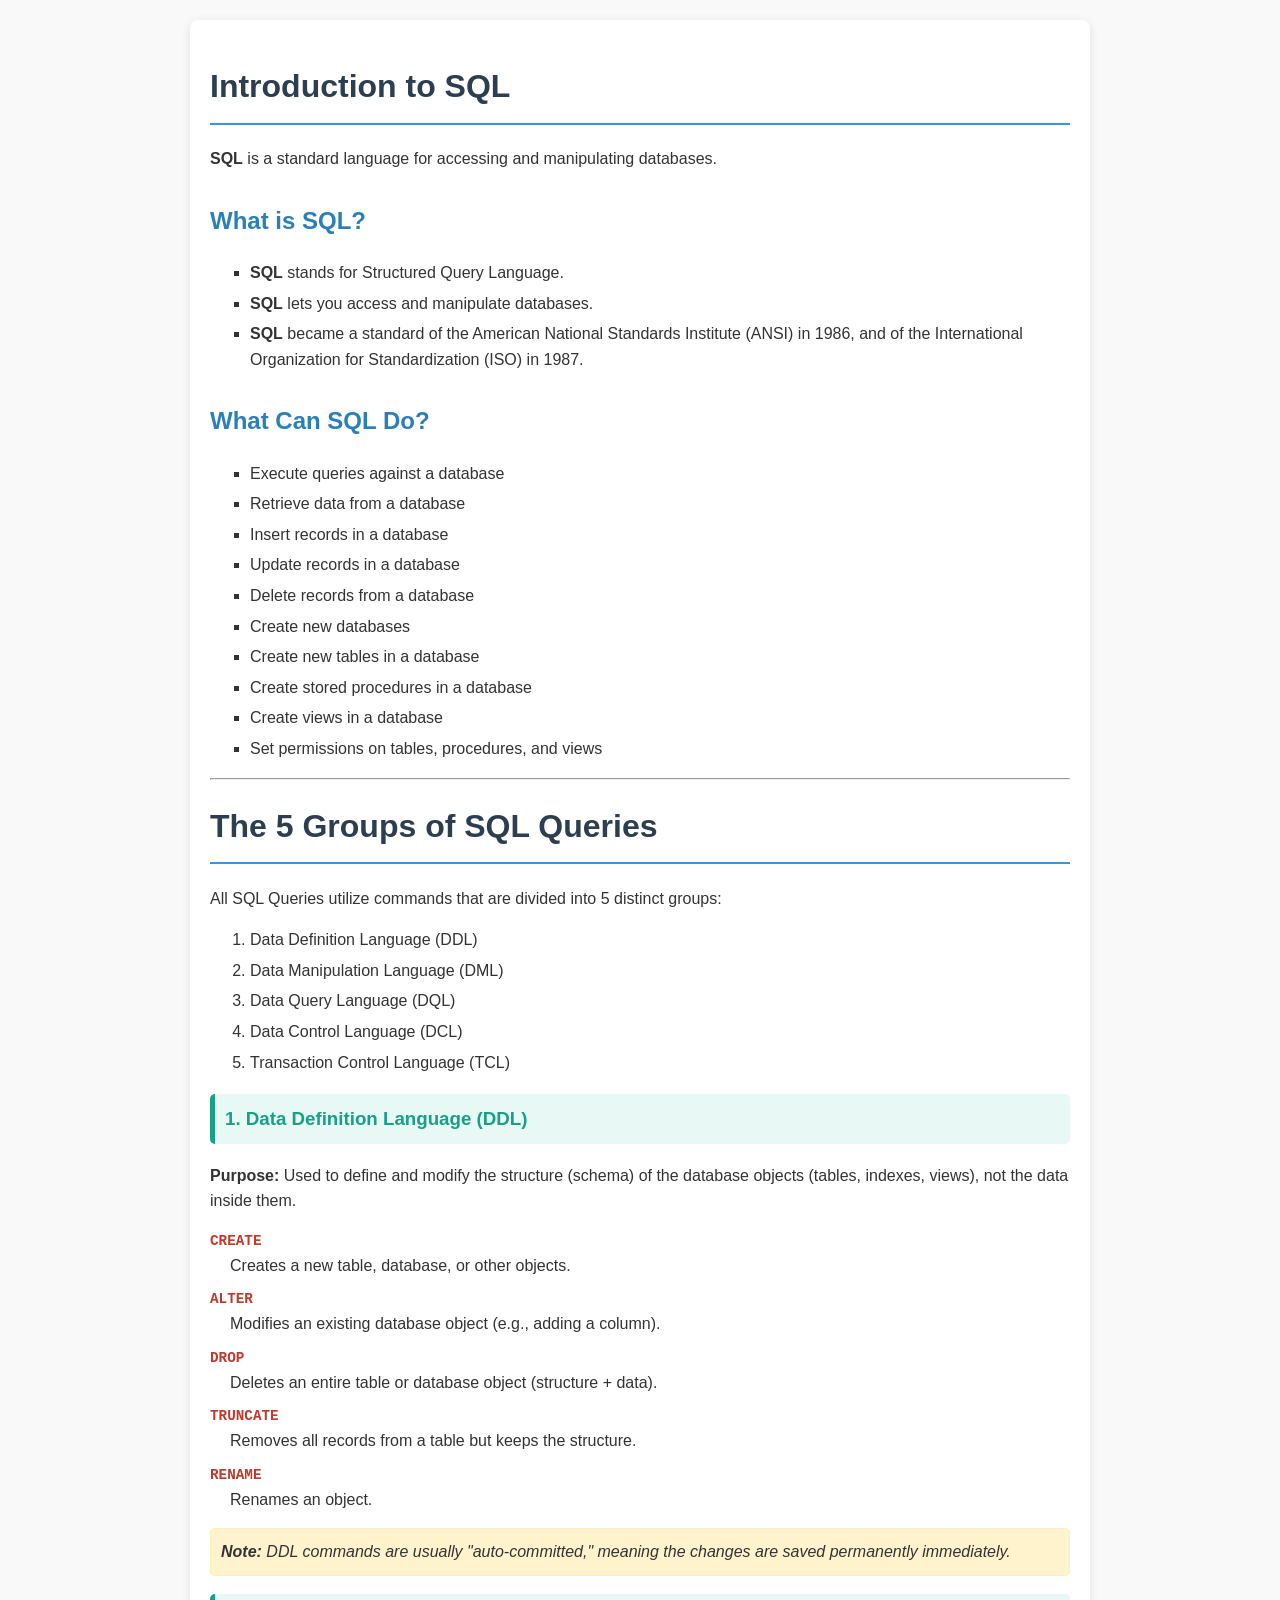
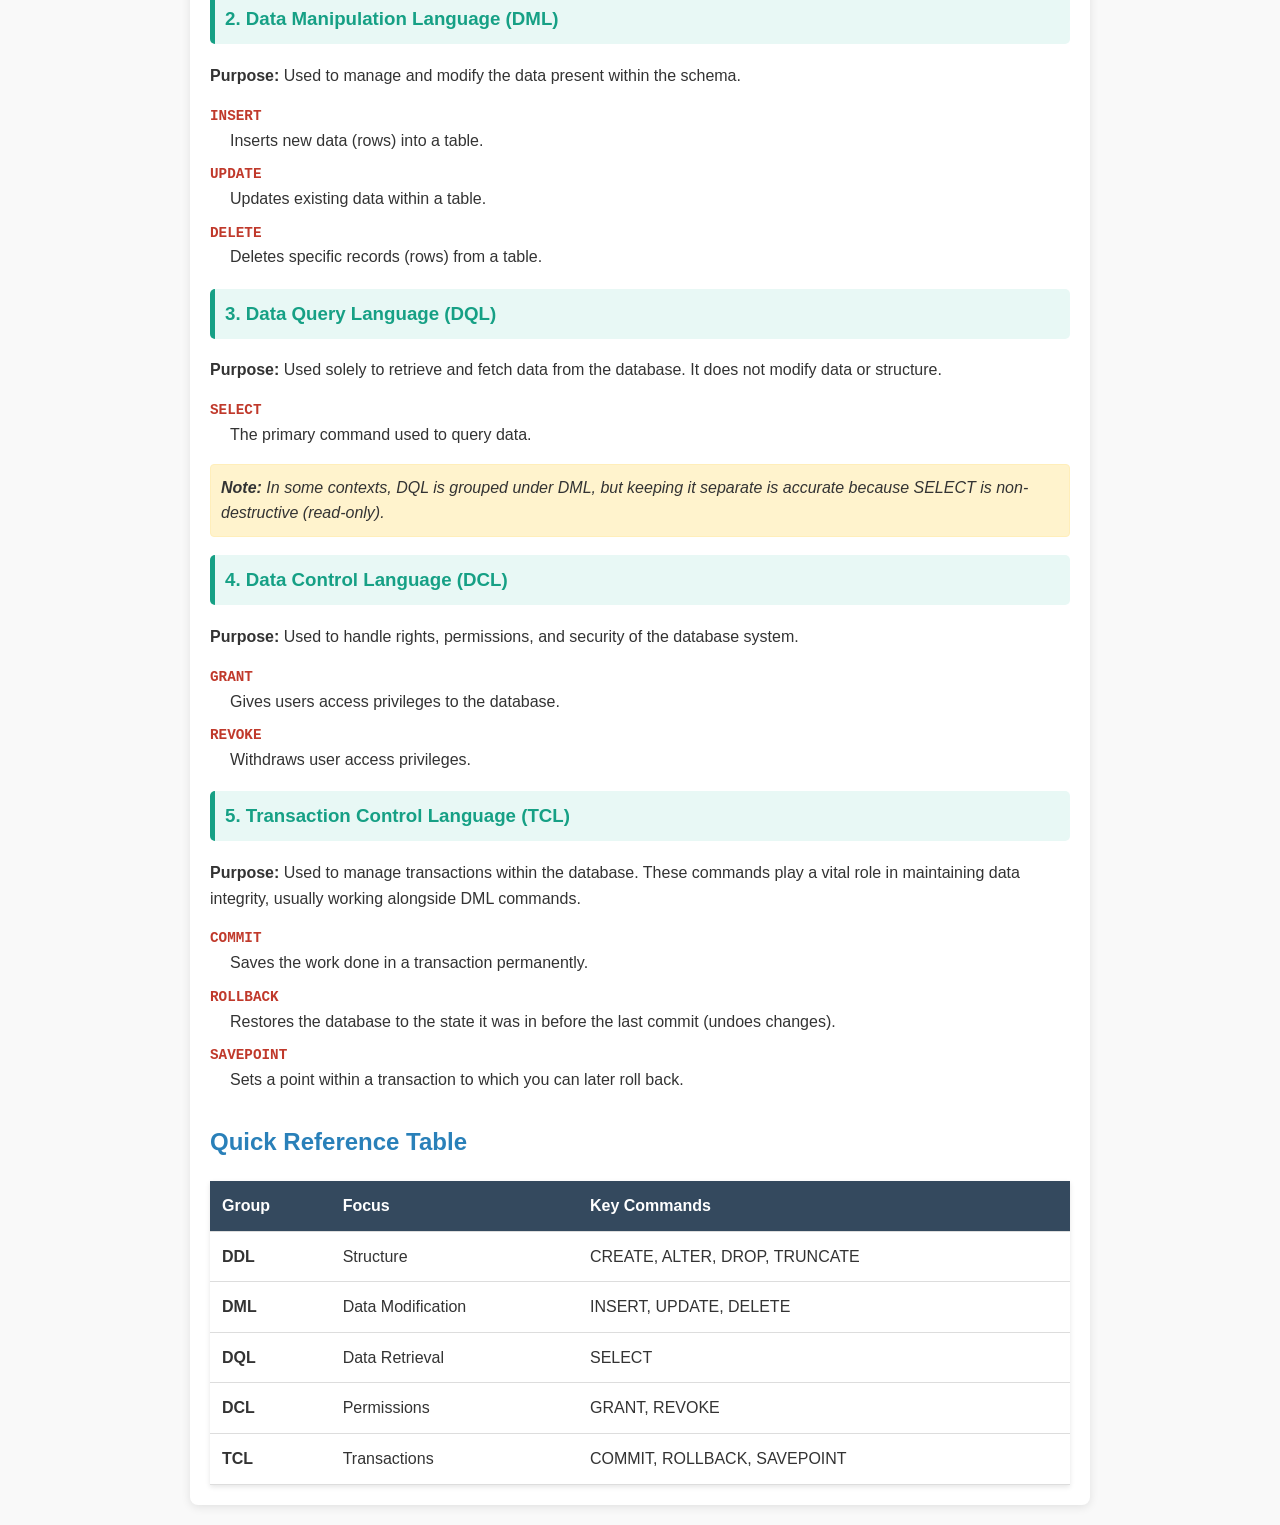
==== sql.html @ fb9410d3 "new sql" ====
<!DOCTYPE html>
<html lang="en">
<head>
    <meta charset="UTF-8">
    <meta name="viewport" content="width=device-width, initial-scale=1.0">
    <title>SQL Overview & Sub-Languages</title>
    <style>
        body {
            font-family: 'Segoe UI', Tahoma, Geneva, Verdana, sans-serif;
            line-height: 1.6;
            color: #333;
            max-width: 900px;
            margin: 0 auto;
            padding: 20px;
            background-color: #f9f9f9;
        }
        h1 {
            color: #2c3e50;
            border-bottom: 2px solid #3498db;
            padding-bottom: 10px;
        }
        h2 {
            color: #2980b9;
            margin-top: 30px;
        }
        h3 {
            color: #16a085;
            background-color: #e8f8f5;
            padding: 10px;
            border-radius: 5px;
            border-left: 5px solid #16a085;
        }
        ul {
            list-style-type: square;
        }
        li {
            margin-bottom: 5px;
        }
        .command-list dt {
            font-weight: bold;
            color: #c0392b;
            margin-top: 10px;
            font-family: monospace;
            font-size: 1.1em;
        }
        .command-list dd {
            margin-left: 20px;
            margin-bottom: 5px;
        }
        .note {
            background-color: #fff3cd;
            border: 1px solid #ffeeba;
            padding: 10px;
            border-radius: 4px;
            font-style: italic;
            margin-top: 10px;
        }
        /* Table Styling */
        table {
            width: 100%;
            border-collapse: collapse;
            margin-top: 20px;
            background-color: #fff;
            box-shadow: 0 2px 5px rgba(0,0,0,0.1);
        }
        th, td {
            padding: 12px;
            text-align: left;
            border-bottom: 1px solid #ddd;
        }
        th {
            background-color: #34495e;
            color: white;
        }
        tr:hover {
            background-color: #f1f1f1;
        }
        .container {
            background-color: #fff;
            padding: 20px;
            border-radius: 8px;
            box-shadow: 0 2px 10px rgba(0,0,0,0.1);
        }
    </style>
</head>
<body>

    <div class="container">
        <h1>Introduction to SQL</h1>
        
        <p><strong>SQL</strong> is a standard language for accessing and manipulating databases.</p>

        <h2>What is SQL?</h2>
        <ul>
            <li><strong>SQL</strong> stands for Structured Query Language.</li>
            <li><strong>SQL</strong> lets you access and manipulate databases.</li>
            <li><strong>SQL</strong> became a standard of the American National Standards Institute (ANSI) in 1986, and of the International Organization for Standardization (ISO) in 1987.</li>
        </ul>

        <h2>What Can SQL Do?</h2>
        <ul>
            <li>Execute queries against a database</li>
            <li>Retrieve data from a database</li>
            <li>Insert records in a database</li>
            <li>Update records in a database</li>
            <li>Delete records from a database</li>
            <li>Create new databases</li>
            <li>Create new tables in a database</li>
            <li>Create stored procedures in a database</li>
            <li>Create views in a database</li>
            <li>Set permissions on tables, procedures, and views</li>
        </ul>

        <hr>

        <h1>The 5 Groups of SQL Queries</h1>
        <p>All SQL Queries utilize commands that are divided into 5 distinct groups:</p>
        <ol>
            <li>Data Definition Language (DDL)</li>
            <li>Data Manipulation Language (DML)</li>
            <li>Data Query Language (DQL)</li>
            <li>Data Control Language (DCL)</li>
            <li>Transaction Control Language (TCL)</li>
        </ol>

        <h3>1. Data Definition Language (DDL)</h3>
        <p><strong>Purpose:</strong> Used to define and modify the structure (schema) of the database objects (tables, indexes, views), not the data inside them.</p>
        <dl class="command-list">
            <dt>CREATE</dt>
            <dd>Creates a new table, database, or other objects.</dd>
            <dt>ALTER</dt>
            <dd>Modifies an existing database object (e.g., adding a column).</dd>
            <dt>DROP</dt>
            <dd>Deletes an entire table or database object (structure + data).</dd>
            <dt>TRUNCATE</dt>
            <dd>Removes all records from a table but keeps the structure.</dd>
            <dt>RENAME</dt>
            <dd>Renames an object.</dd>
        </dl>
        <div class="note"><strong>Note:</strong> DDL commands are usually "auto-committed," meaning the changes are saved permanently immediately.</div>

        <h3>2. Data Manipulation Language (DML)</h3>
        <p><strong>Purpose:</strong> Used to manage and modify the data present within the schema.</p>
        <dl class="command-list">
            <dt>INSERT</dt>
            <dd>Inserts new data (rows) into a table.</dd>
            <dt>UPDATE</dt>
            <dd>Updates existing data within a table.</dd>
            <dt>DELETE</dt>
            <dd>Deletes specific records (rows) from a table.</dd>
        </dl>

        <h3>3. Data Query Language (DQL)</h3>
        <p><strong>Purpose:</strong> Used solely to retrieve and fetch data from the database. It does not modify data or structure.</p>
        <dl class="command-list">
            <dt>SELECT</dt>
            <dd>The primary command used to query data.</dd>
        </dl>
        <div class="note"><strong>Note:</strong> In some contexts, DQL is grouped under DML, but keeping it separate is accurate because SELECT is non-destructive (read-only).</div>

        <h3>4. Data Control Language (DCL)</h3>
        <p><strong>Purpose:</strong> Used to handle rights, permissions, and security of the database system.</p>
        <dl class="command-list">
            <dt>GRANT</dt>
            <dd>Gives users access privileges to the database.</dd>
            <dt>REVOKE</dt>
            <dd>Withdraws user access privileges.</dd>
        </dl>

        <h3>5. Transaction Control Language (TCL)</h3>
        <p><strong>Purpose:</strong> Used to manage transactions within the database. These commands play a vital role in maintaining data integrity, usually working alongside DML commands.</p>
        <dl class="command-list">
            <dt>COMMIT</dt>
            <dd>Saves the work done in a transaction permanently.</dd>
            <dt>ROLLBACK</dt>
            <dd>Restores the database to the state it was in before the last commit (undoes changes).</dd>
            <dt>SAVEPOINT</dt>
            <dd>Sets a point within a transaction to which you can later roll back.</dd>
        </dl>

        <h2>Quick Reference Table</h2>
        <table>
            <thead>
                <tr>
                    <th>Group</th>
                    <th>Focus</th>
                    <th>Key Commands</th>
                </tr>
            </thead>
            <tbody>
                <tr>
                    <td><strong>DDL</strong></td>
                    <td>Structure</td>
                    <td>CREATE, ALTER, DROP, TRUNCATE</td>
                </tr>
                <tr>
                    <td><strong>DML</strong></td>
                    <td>Data Modification</td>
                    <td>INSERT, UPDATE, DELETE</td>
                </tr>
                <tr>
                    <td><strong>DQL</strong></td>
                    <td>Data Retrieval</td>
                    <td>SELECT</td>
                </tr>
                <tr>
                    <td><strong>DCL</strong></td>
                    <td>Permissions</td>
                    <td>GRANT, REVOKE</td>
                </tr>
                <tr>
                    <td><strong>TCL</strong></td>
                    <td>Transactions</td>
                    <td>COMMIT, ROLLBACK, SAVEPOINT</td>
                </tr>
            </tbody>
        </table>
    </div>

</body>
</html>
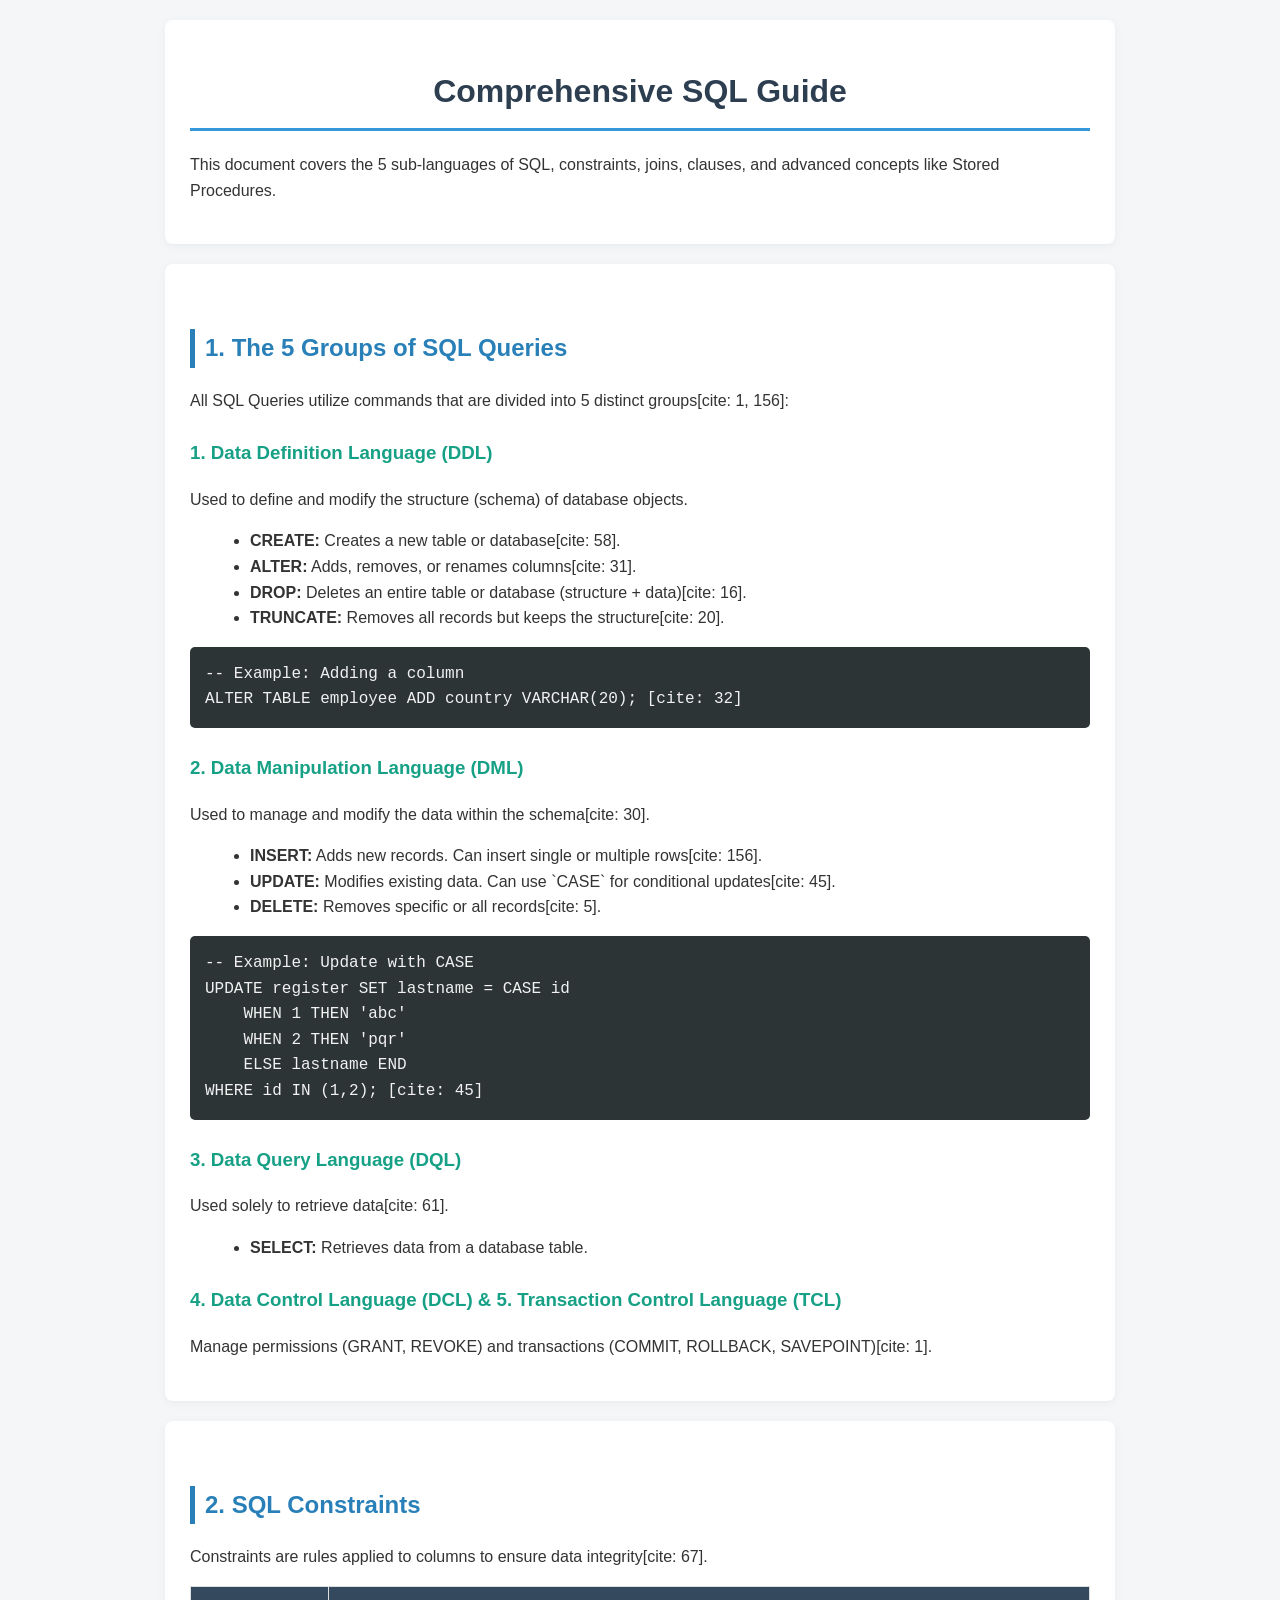
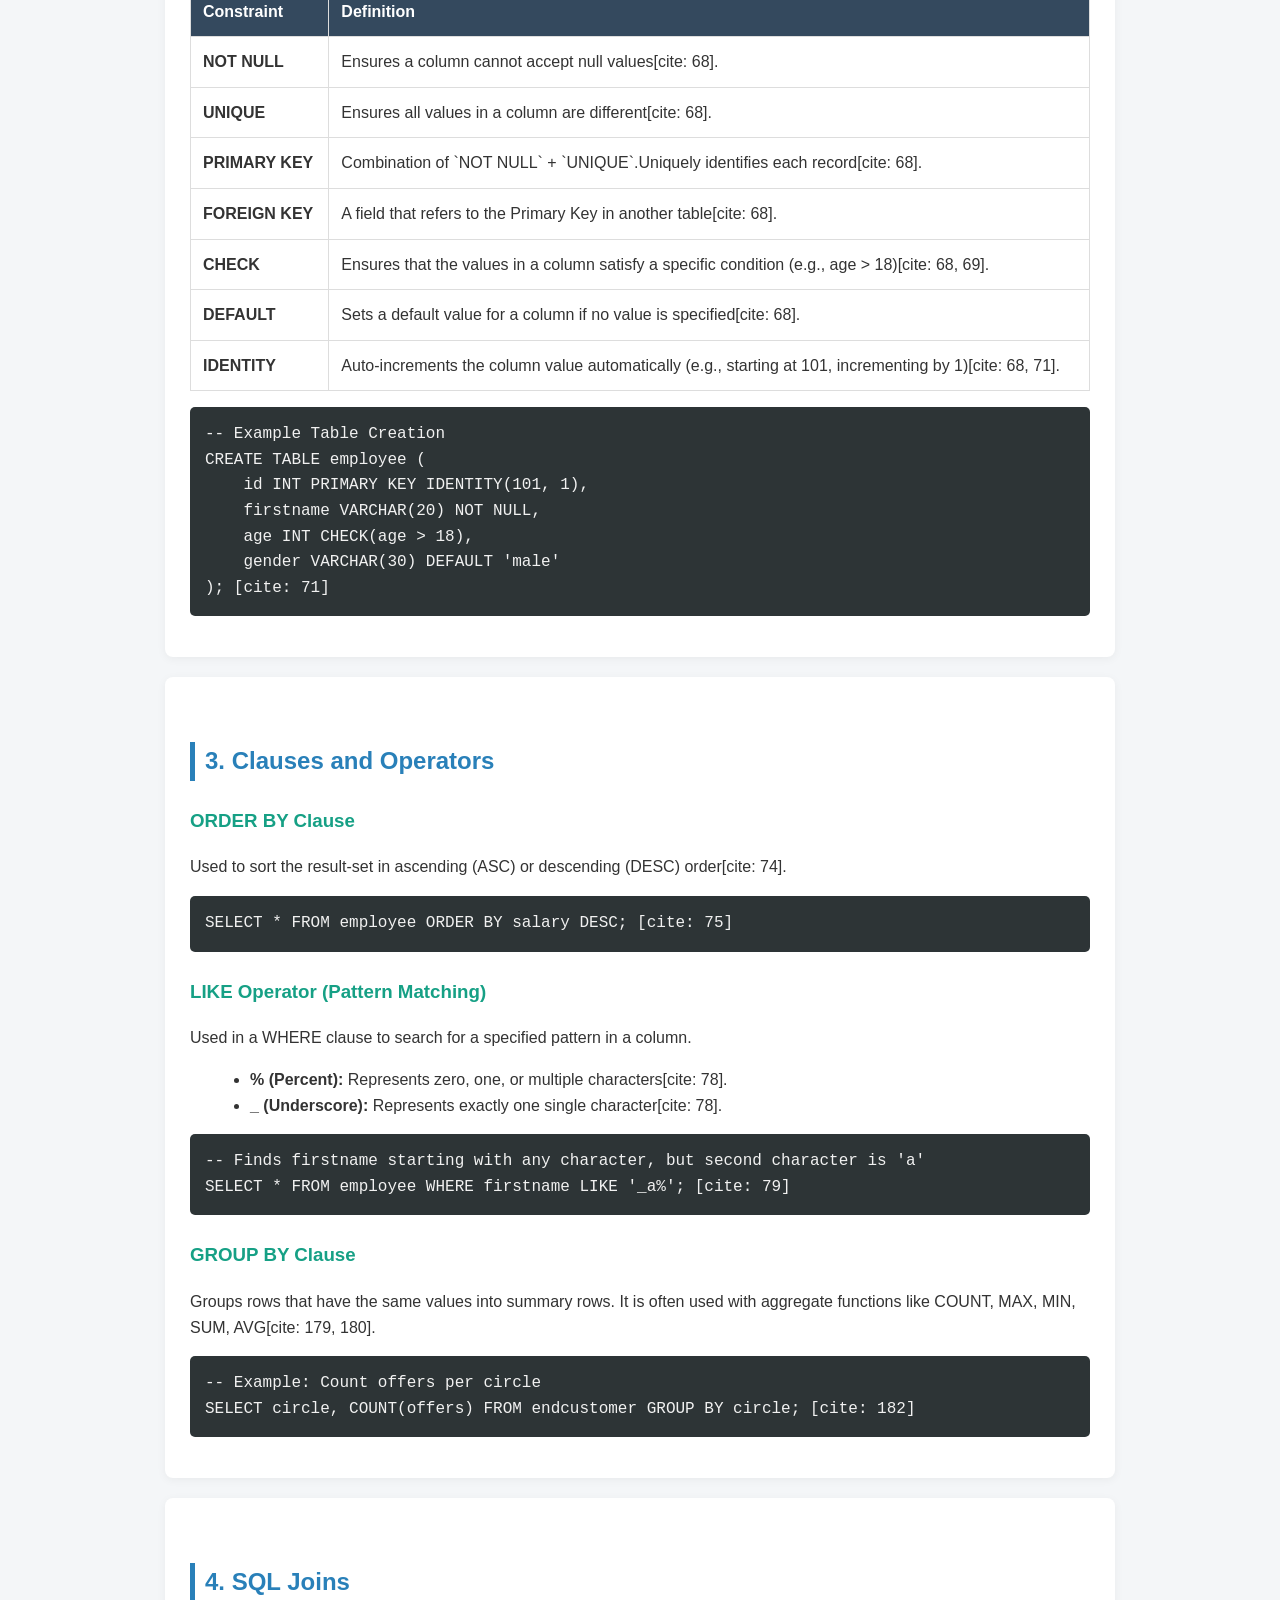
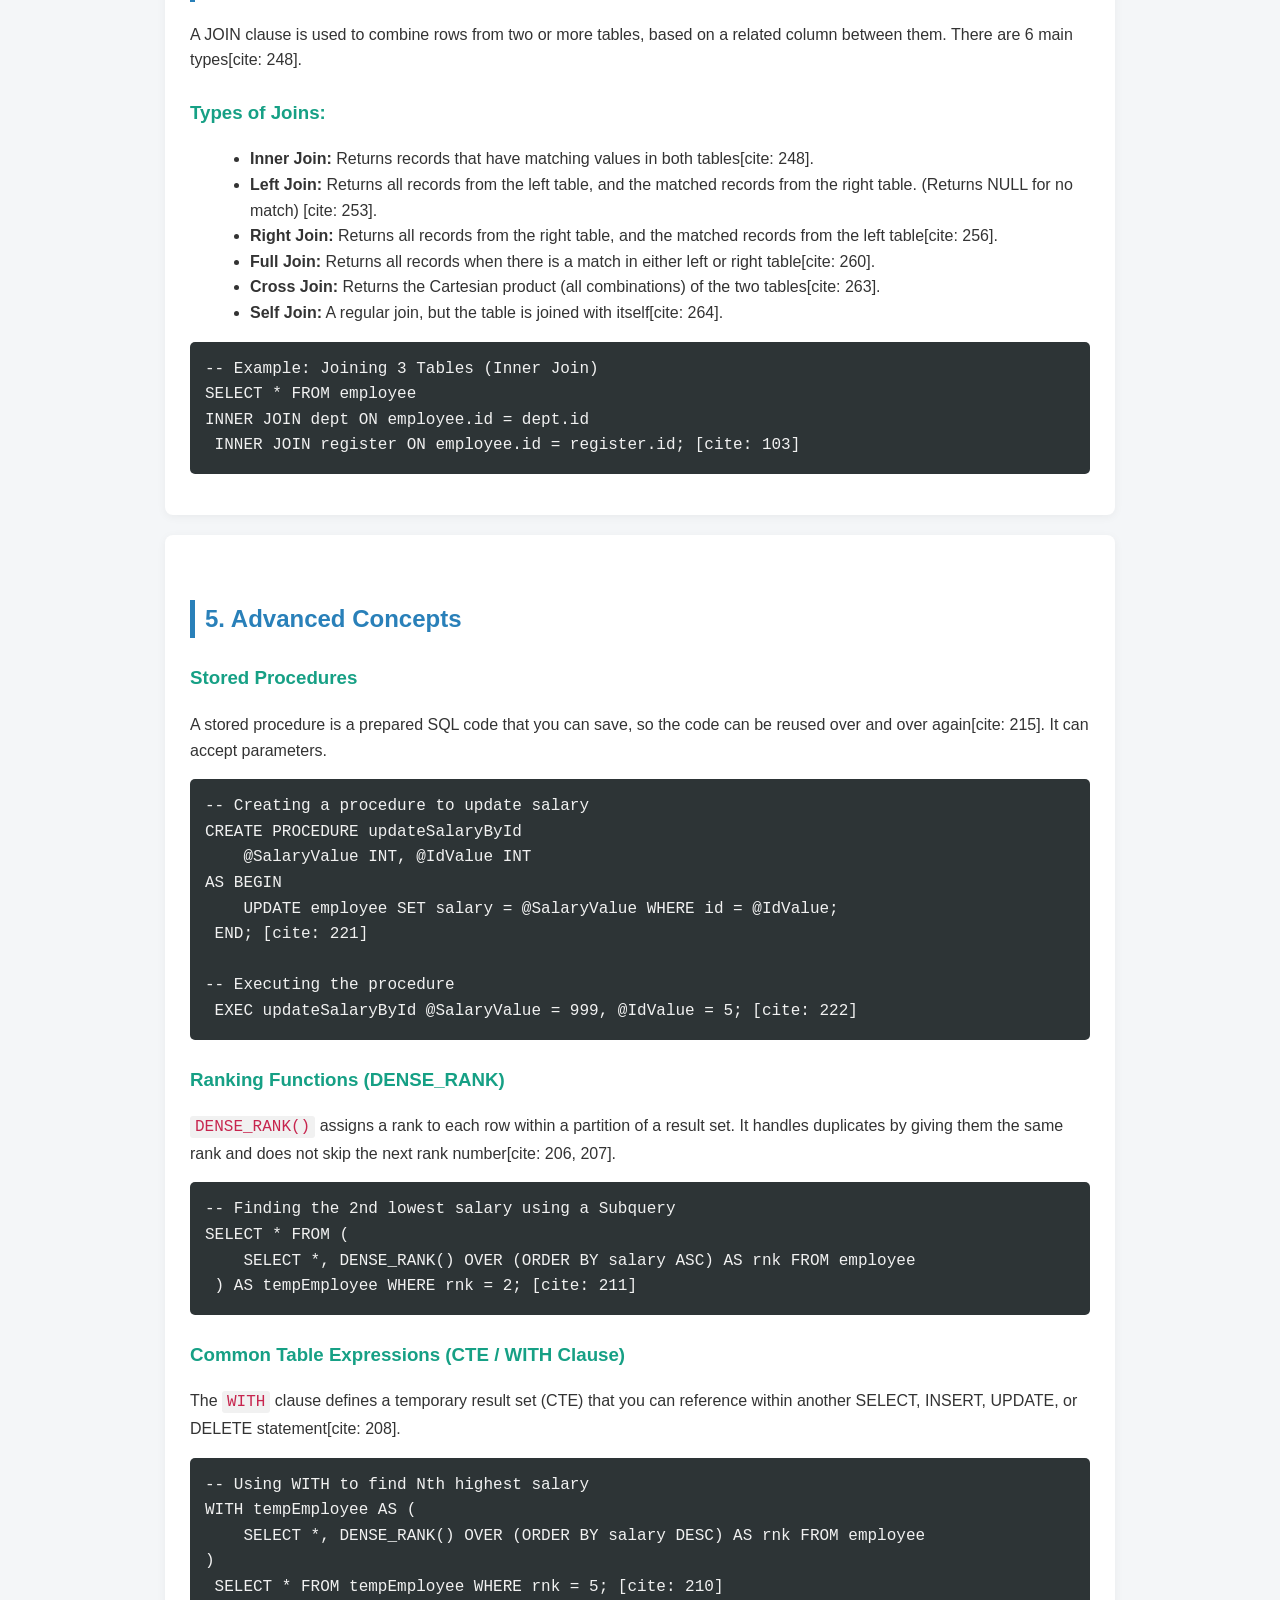
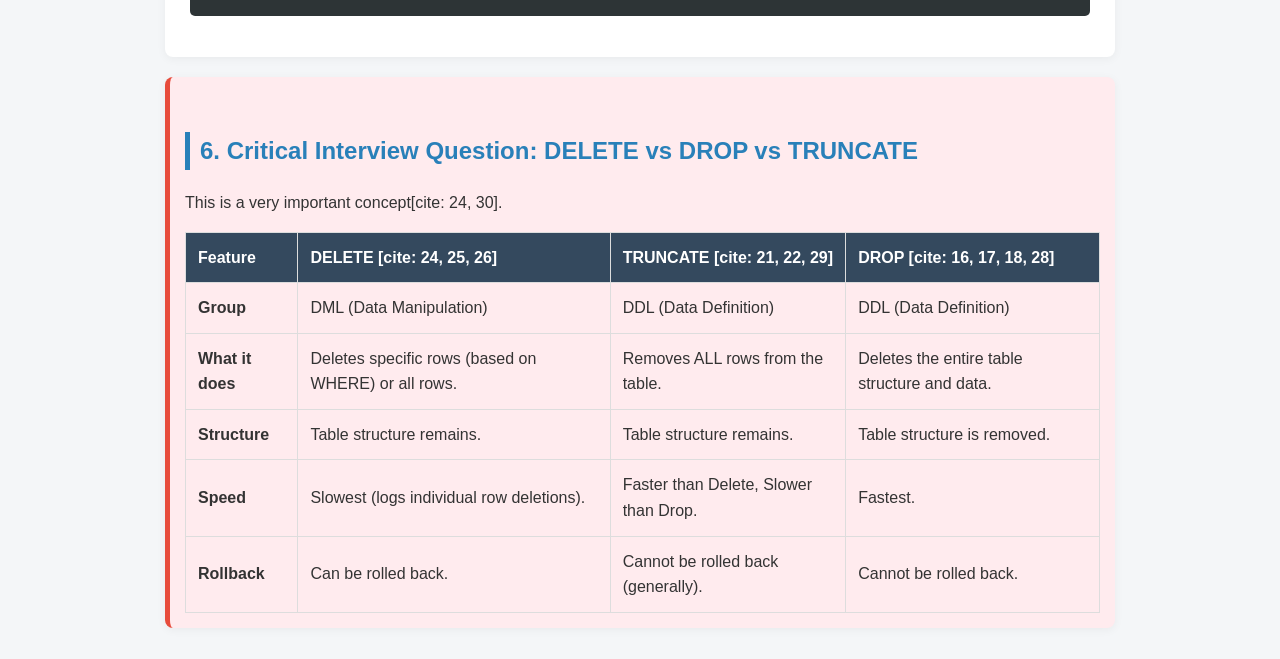
==== commit 8af8f900: "sql update" ====
--- a/sql.html
+++ b/sql.html
@@ -3,219 +3,296 @@
 <head>
     <meta charset="UTF-8">
     <meta name="viewport" content="width=device-width, initial-scale=1.0">
-    <title>SQL Overview & Sub-Languages</title>
+    <title>Comprehensive SQL Guide</title>
     <style>
         body {
             font-family: 'Segoe UI', Tahoma, Geneva, Verdana, sans-serif;
             line-height: 1.6;
             color: #333;
-            max-width: 900px;
+            max-width: 950px;
             margin: 0 auto;
             padding: 20px;
-            background-color: #f9f9f9;
+            background-color: #f4f6f8;
         }
         h1 {
             color: #2c3e50;
-            border-bottom: 2px solid #3498db;
+            border-bottom: 3px solid #3498db;
             padding-bottom: 10px;
+            text-align: center;
         }
         h2 {
             color: #2980b9;
-            margin-top: 30px;
+            margin-top: 40px;
+            border-left: 5px solid #2980b9;
+            padding-left: 10px;
         }
         h3 {
             color: #16a085;
-            background-color: #e8f8f5;
-            padding: 10px;
+            margin-top: 25px;
+        }
+        .section-box {
+            background-color: #fff;
+            padding: 25px;
+            border-radius: 8px;
+            box-shadow: 0 2px 10px rgba(0,0,0,0.05);
+            margin-bottom: 20px;
+        }
+        code {
+            background-color: #f1f1f1;
+            padding: 2px 5px;
+            border-radius: 3px;
+            font-family: 'Consolas', monospace;
+            color: #c7254e;
+        }
+        pre {
+            background-color: #2d3436;
+            color: #f1f1f1;
+            padding: 15px;
             border-radius: 5px;
-            border-left: 5px solid #16a085;
-        }
-        ul {
-            list-style-type: square;
-        }
-        li {
-            margin-bottom: 5px;
-        }
-        .command-list dt {
-            font-weight: bold;
-            color: #c0392b;
-            margin-top: 10px;
-            font-family: monospace;
-            font-size: 1.1em;
-        }
-        .command-list dd {
-            margin-left: 20px;
-            margin-bottom: 5px;
+            overflow-x: auto;
+            font-family: 'Consolas', monospace;
         }
         .note {
             background-color: #fff3cd;
-            border: 1px solid #ffeeba;
-            padding: 10px;
-            border-radius: 4px;
-            font-style: italic;
-            margin-top: 10px;
-        }
-        /* Table Styling */
+            border-left: 5px solid #ffc107;
+            padding: 15px;
+            margin: 15px 0;
+        }
+        .important {
+            background-color: #ffebee;
+            border-left: 5px solid #e74c3c;
+            padding: 15px;
+            margin: 15px 0;
+        }
         table {
             width: 100%;
             border-collapse: collapse;
-            margin-top: 20px;
-            background-color: #fff;
-            box-shadow: 0 2px 5px rgba(0,0,0,0.1);
+            margin-top: 15px;
         }
         th, td {
+            border: 1px solid #ddd;
             padding: 12px;
             text-align: left;
-            border-bottom: 1px solid #ddd;
         }
         th {
             background-color: #34495e;
             color: white;
         }
-        tr:hover {
-            background-color: #f1f1f1;
-        }
-        .container {
-            background-color: #fff;
-            padding: 20px;
-            border-radius: 8px;
-            box-shadow: 0 2px 10px rgba(0,0,0,0.1);
+        ul, ol {
+            margin-left: 20px;
         }
     </style>
 </head>
 <body>
 
-    <div class="container">
-        <h1>Introduction to SQL</h1>
-        
-        <p><strong>SQL</strong> is a standard language for accessing and manipulating databases.</p>
-
-        <h2>What is SQL?</h2>
-        <ul>
-            <li><strong>SQL</strong> stands for Structured Query Language.</li>
-            <li><strong>SQL</strong> lets you access and manipulate databases.</li>
-            <li><strong>SQL</strong> became a standard of the American National Standards Institute (ANSI) in 1986, and of the International Organization for Standardization (ISO) in 1987.</li>
-        </ul>
-
-        <h2>What Can SQL Do?</h2>
-        <ul>
-            <li>Execute queries against a database</li>
-            <li>Retrieve data from a database</li>
-            <li>Insert records in a database</li>
-            <li>Update records in a database</li>
-            <li>Delete records from a database</li>
-            <li>Create new databases</li>
-            <li>Create new tables in a database</li>
-            <li>Create stored procedures in a database</li>
-            <li>Create views in a database</li>
-            <li>Set permissions on tables, procedures, and views</li>
-        </ul>
-
-        <hr>
-
-        <h1>The 5 Groups of SQL Queries</h1>
-        <p>All SQL Queries utilize commands that are divided into 5 distinct groups:</p>
-        <ol>
-            <li>Data Definition Language (DDL)</li>
-            <li>Data Manipulation Language (DML)</li>
-            <li>Data Query Language (DQL)</li>
-            <li>Data Control Language (DCL)</li>
-            <li>Transaction Control Language (TCL)</li>
-        </ol>
+    <div class="section-box">
+        <h1>Comprehensive SQL Guide</h1>
+        <p>This document covers the 5 sub-languages of SQL, constraints, joins, clauses, and advanced concepts like Stored Procedures.</p>
+    </div>
+
+    <div class="section-box">
+        <h2>1. The 5 Groups of SQL Queries</h2>
+      <p>All SQL Queries utilize commands that are divided into 5 distinct groups[cite: 1, 156]:</p>
 
         <h3>1. Data Definition Language (DDL)</h3>
-        <p><strong>Purpose:</strong> Used to define and modify the structure (schema) of the database objects (tables, indexes, views), not the data inside them.</p>
-        <dl class="command-list">
-            <dt>CREATE</dt>
-            <dd>Creates a new table, database, or other objects.</dd>
-            <dt>ALTER</dt>
-            <dd>Modifies an existing database object (e.g., adding a column).</dd>
-            <dt>DROP</dt>
-            <dd>Deletes an entire table or database object (structure + data).</dd>
-            <dt>TRUNCATE</dt>
-            <dd>Removes all records from a table but keeps the structure.</dd>
-            <dt>RENAME</dt>
-            <dd>Renames an object.</dd>
-        </dl>
-        <div class="note"><strong>Note:</strong> DDL commands are usually "auto-committed," meaning the changes are saved permanently immediately.</div>
+        <p>Used to define and modify the structure (schema) of database objects.</p>
+        <ul>
+         <li><strong>CREATE:</strong> Creates a new table or database[cite: 58].</li>
+           <li><strong>ALTER:</strong> Adds, removes, or renames columns[cite: 31].</li>
+            <li><strong>DROP:</strong> Deletes an entire table or database (structure + data)[cite: 16].</li>
+            <li><strong>TRUNCATE:</strong> Removes all records but keeps the structure[cite: 20].</li>
+        </ul>
+        <pre>-- Example: Adding a column
+ALTER TABLE employee ADD country VARCHAR(20); [cite: 32]</pre>
 
         <h3>2. Data Manipulation Language (DML)</h3>
-        <p><strong>Purpose:</strong> Used to manage and modify the data present within the schema.</p>
-        <dl class="command-list">
-            <dt>INSERT</dt>
-            <dd>Inserts new data (rows) into a table.</dd>
-            <dt>UPDATE</dt>
-            <dd>Updates existing data within a table.</dd>
-            <dt>DELETE</dt>
-            <dd>Deletes specific records (rows) from a table.</dd>
-        </dl>
+        <p>Used to manage and modify the data within the schema[cite: 30].</p>
+        <ul>
+            <li><strong>INSERT:</strong> Adds new records. Can insert single or multiple rows[cite: 156].</li>
+            <li><strong>UPDATE:</strong> Modifies existing data. Can use `CASE` for conditional updates[cite: 45].</li>
+            <li><strong>DELETE:</strong> Removes specific or all records[cite: 5].</li>
+        </ul>
+        <pre>-- Example: Update with CASE
+UPDATE register SET lastname = CASE id 
+    WHEN 1 THEN 'abc'
+    WHEN 2 THEN 'pqr'
+    ELSE lastname END
+WHERE id IN (1,2); [cite: 45]</pre>
 
         <h3>3. Data Query Language (DQL)</h3>
-        <p><strong>Purpose:</strong> Used solely to retrieve and fetch data from the database. It does not modify data or structure.</p>
-        <dl class="command-list">
-            <dt>SELECT</dt>
-            <dd>The primary command used to query data.</dd>
-        </dl>
-        <div class="note"><strong>Note:</strong> In some contexts, DQL is grouped under DML, but keeping it separate is accurate because SELECT is non-destructive (read-only).</div>
-
-        <h3>4. Data Control Language (DCL)</h3>
-        <p><strong>Purpose:</strong> Used to handle rights, permissions, and security of the database system.</p>
-        <dl class="command-list">
-            <dt>GRANT</dt>
-            <dd>Gives users access privileges to the database.</dd>
-            <dt>REVOKE</dt>
-            <dd>Withdraws user access privileges.</dd>
-        </dl>
-
-        <h3>5. Transaction Control Language (TCL)</h3>
-        <p><strong>Purpose:</strong> Used to manage transactions within the database. These commands play a vital role in maintaining data integrity, usually working alongside DML commands.</p>
-        <dl class="command-list">
-            <dt>COMMIT</dt>
-            <dd>Saves the work done in a transaction permanently.</dd>
-            <dt>ROLLBACK</dt>
-            <dd>Restores the database to the state it was in before the last commit (undoes changes).</dd>
-            <dt>SAVEPOINT</dt>
-            <dd>Sets a point within a transaction to which you can later roll back.</dd>
-        </dl>
-
-        <h2>Quick Reference Table</h2>
+    <p>Used solely to retrieve data[cite: 61].</p>
+        <ul>
+            <li><strong>SELECT:</strong> Retrieves data from a database table.</li>
+        </ul>
+
+        <h3>4. Data Control Language (DCL) & 5. Transaction Control Language (TCL)</h3>
+      <p>Manage permissions (GRANT, REVOKE) and transactions (COMMIT, ROLLBACK, SAVEPOINT)[cite: 1].</p>
+    </div>
+
+    <div class="section-box">
+        <h2>2. SQL Constraints</h2>
+        <p>Constraints are rules applied to columns to ensure data integrity[cite: 67].</p>
+        
         <table>
-            <thead>
-                <tr>
-                    <th>Group</th>
-                    <th>Focus</th>
-                    <th>Key Commands</th>
-                </tr>
-            </thead>
-            <tbody>
-                <tr>
-                    <td><strong>DDL</strong></td>
-                    <td>Structure</td>
-                    <td>CREATE, ALTER, DROP, TRUNCATE</td>
-                </tr>
-                <tr>
-                    <td><strong>DML</strong></td>
-                    <td>Data Modification</td>
-                    <td>INSERT, UPDATE, DELETE</td>
-                </tr>
-                <tr>
-                    <td><strong>DQL</strong></td>
-                    <td>Data Retrieval</td>
-                    <td>SELECT</td>
-                </tr>
-                <tr>
-                    <td><strong>DCL</strong></td>
-                    <td>Permissions</td>
-                    <td>GRANT, REVOKE</td>
-                </tr>
-                <tr>
-                    <td><strong>TCL</strong></td>
-                    <td>Transactions</td>
-                    <td>COMMIT, ROLLBACK, SAVEPOINT</td>
-                </tr>
-            </tbody>
+            <tr>
+                <th>Constraint</th>
+                <th>Definition</th>
+            </tr>
+            <tr>
+                <td><strong>NOT NULL</strong></td>
+               <td>Ensures a column cannot accept null values[cite: 68].</td>
+            </tr>
+            <tr>
+                <td><strong>UNIQUE</strong></td>
+                <td>Ensures all values in a column are different[cite: 68].</td>
+            </tr>
+            <tr>
+                <td><strong>PRIMARY KEY</strong></td>
+                <td>Combination of `NOT NULL` + `UNIQUE`.Uniquely identifies each record[cite: 68].</td>
+            </tr>
+            <tr>
+                <td><strong>FOREIGN KEY</strong></td>
+                <td>A field that refers to the Primary Key in another table[cite: 68].</td>
+            </tr>
+            <tr>
+                <td><strong>CHECK</strong></td>
+                <td>Ensures that the values in a column satisfy a specific condition (e.g., age > 18)[cite: 68, 69].</td>
+            </tr>
+            <tr>
+                <td><strong>DEFAULT</strong></td>
+            <td>Sets a default value for a column if no value is specified[cite: 68].</td>
+            </tr>
+            <tr>
+                <td><strong>IDENTITY</strong></td>
+                <td>Auto-increments the column value automatically (e.g., starting at 101, incrementing by 1)[cite: 68, 71].</td>
+            </tr>
         </table>
+        <pre>-- Example Table Creation
+CREATE TABLE employee (
+    id INT PRIMARY KEY IDENTITY(101, 1), 
+    firstname VARCHAR(20) NOT NULL, 
+    age INT CHECK(age > 18),
+    gender VARCHAR(30) DEFAULT 'male'
+); [cite: 71]</pre>
+    </div>
+
+    <div class="section-box">
+        <h2>3. Clauses and Operators</h2>
+        
+        <h3>ORDER BY Clause</h3>
+        <p>Used to sort the result-set in ascending (ASC) or descending (DESC) order[cite: 74].</p>
+        <pre>SELECT * FROM employee ORDER BY salary DESC; [cite: 75]</pre>
+
+        <h3>LIKE Operator (Pattern Matching)</h3>
+        <p>Used in a WHERE clause to search for a specified pattern in a column.</p>
+        <ul>
+            <li><strong>% (Percent):</strong> Represents zero, one, or multiple characters[cite: 78].</li>
+            <li><strong>_ (Underscore):</strong> Represents exactly one single character[cite: 78].</li>
+        </ul>
+        <pre>-- Finds firstname starting with any character, but second character is 'a'
+SELECT * FROM employee WHERE firstname LIKE '_a%'; [cite: 79]</pre>
+
+        <h3>GROUP BY Clause</h3>
+        <p>Groups rows that have the same values into summary rows.  It is often used with aggregate functions like COUNT, MAX, MIN, SUM, AVG[cite: 179, 180].</p>
+        <pre>-- Example: Count offers per circle
+SELECT circle, COUNT(offers) FROM endcustomer GROUP BY circle; [cite: 182]</pre>
+    </div>
+
+    <div class="section-box">
+        <h2>4. SQL Joins</h2>
+        <p>A JOIN clause is used to combine rows from two or more tables, based on a related column between them.  There are 6 main types[cite: 248].</p>
+        
+        
+        <h3>Types of Joins:</h3>
+        <ul>
+             <li><strong>Inner Join:</strong> Returns records that have matching values in both tables[cite: 248].</li>
+            <li><strong>Left Join:</strong> Returns all records from the left table, and the matched records from the right table. (Returns NULL for no match)  [cite: 253].</li>
+             <li><strong>Right Join:</strong> Returns all records from the right table, and the matched records from the left table[cite: 256].</li>
+             <li><strong>Full Join:</strong> Returns all records when there is a match in either left or right table[cite: 260].</li>
+             <li><strong>Cross Join:</strong> Returns the Cartesian product (all combinations) of the two tables[cite: 263].</li>
+             <li><strong>Self Join:</strong> A regular join, but the table is joined with itself[cite: 264].</li>
+        </ul>
+        <pre>-- Example: Joining 3 Tables (Inner Join)
+SELECT * FROM employee 
+INNER JOIN dept ON employee.id = dept.id
+ INNER JOIN register ON employee.id = register.id; [cite: 103]</pre>
+    </div>
+
+    <div class="section-box">
+        <h2>5. Advanced Concepts</h2>
+
+        <h3>Stored Procedures</h3>
+         <p>A stored procedure is a prepared SQL code that you can save, so the code can be reused over and over again[cite: 215]. It can accept parameters.</p>
+        <pre>-- Creating a procedure to update salary
+CREATE PROCEDURE updateSalaryById
+    @SalaryValue INT, @IdValue INT
+AS BEGIN
+    UPDATE employee SET salary = @SalaryValue WHERE id = @IdValue;
+ END; [cite: 221]
+
+-- Executing the procedure
+ EXEC updateSalaryById @SalaryValue = 999, @IdValue = 5; [cite: 222]</pre>
+
+        <h3>Ranking Functions (DENSE_RANK)</h3>
+        <p><code>DENSE_RANK()</code> assigns a rank to each row within a partition of a result set.  It handles duplicates by giving them the same rank and does not skip the next rank number[cite: 206, 207].</p>
+        <pre>-- Finding the 2nd lowest salary using a Subquery
+SELECT * FROM (
+    SELECT *, DENSE_RANK() OVER (ORDER BY salary ASC) AS rnk FROM employee
+ ) AS tempEmployee WHERE rnk = 2; [cite: 211]</pre>
+
+        <h3>Common Table Expressions (CTE / WITH Clause)</h3>
+         <p>The <code>WITH</code> clause defines a temporary result set (CTE) that you can reference within another SELECT, INSERT, UPDATE, or DELETE statement[cite: 208].</p>
+        <pre>-- Using WITH to find Nth highest salary
+WITH tempEmployee AS (
+    SELECT *, DENSE_RANK() OVER (ORDER BY salary DESC) AS rnk FROM employee
+)
+ SELECT * FROM tempEmployee WHERE rnk = 5; [cite: 210]</pre>
+    </div>
+
+    <div class="section-box important">
+        <h2>6. Critical Interview Question: DELETE vs DROP vs TRUNCATE</h2>
+         <p>This is a very important concept[cite: 24, 30].</p>
+
+        <table>
+            <tr>
+                <th>Feature</th>
+                 <th>DELETE [cite: 24, 25, 26]</th>
+                 <th>TRUNCATE [cite: 21, 22, 29]</th>
+                 <th>DROP [cite: 16, 17, 18, 28]</th>
+            </tr>
+            <tr>
+                <td><strong>Group</strong></td>
+                <td>DML (Data Manipulation)</td>
+                <td>DDL (Data Definition)</td>
+                <td>DDL (Data Definition)</td>
+            </tr>
+            <tr>
+                <td><strong>What it does</strong></td>
+                <td>Deletes specific rows (based on WHERE) or all rows.</td>
+                <td>Removes ALL rows from the table.</td>
+                <td>Deletes the entire table structure and data.</td>
+            </tr>
+            <tr>
+                <td><strong>Structure</strong></td>
+                <td>Table structure remains.</td>
+                <td>Table structure remains.</td>
+                <td>Table structure is removed.</td>
+            </tr>
+            <tr>
+                <td><strong>Speed</strong></td>
+                <td>Slowest (logs individual row deletions).</td>
+                <td>Faster than Delete, Slower than Drop.</td>
+                <td>Fastest.</td>
+            </tr>
+            <tr>
+                <td><strong>Rollback</strong></td>
+                <td>Can be rolled back.</td>
+                <td>Cannot be rolled back (generally).</td>
+                <td>Cannot be rolled back.</td>
+            </tr>
+        </table>
     </div>
 
 </body>
-</html>+</html>
+
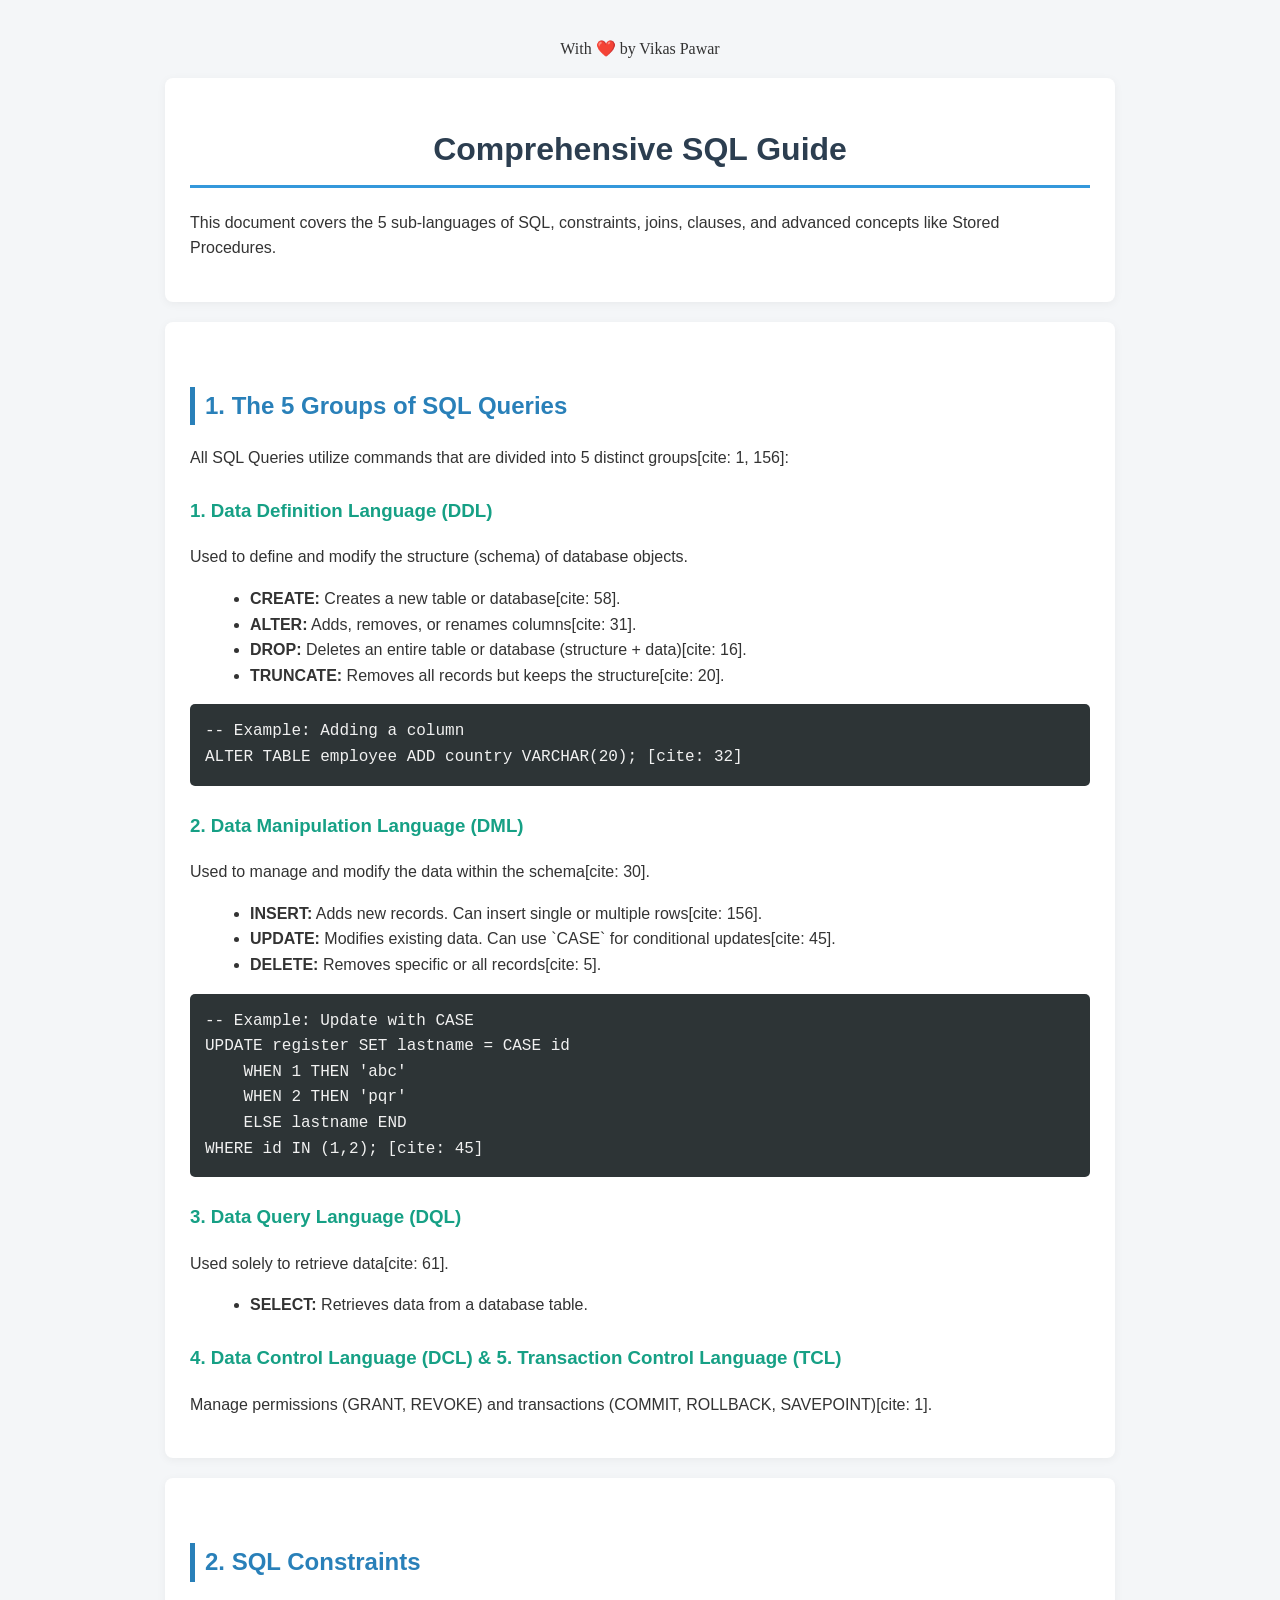
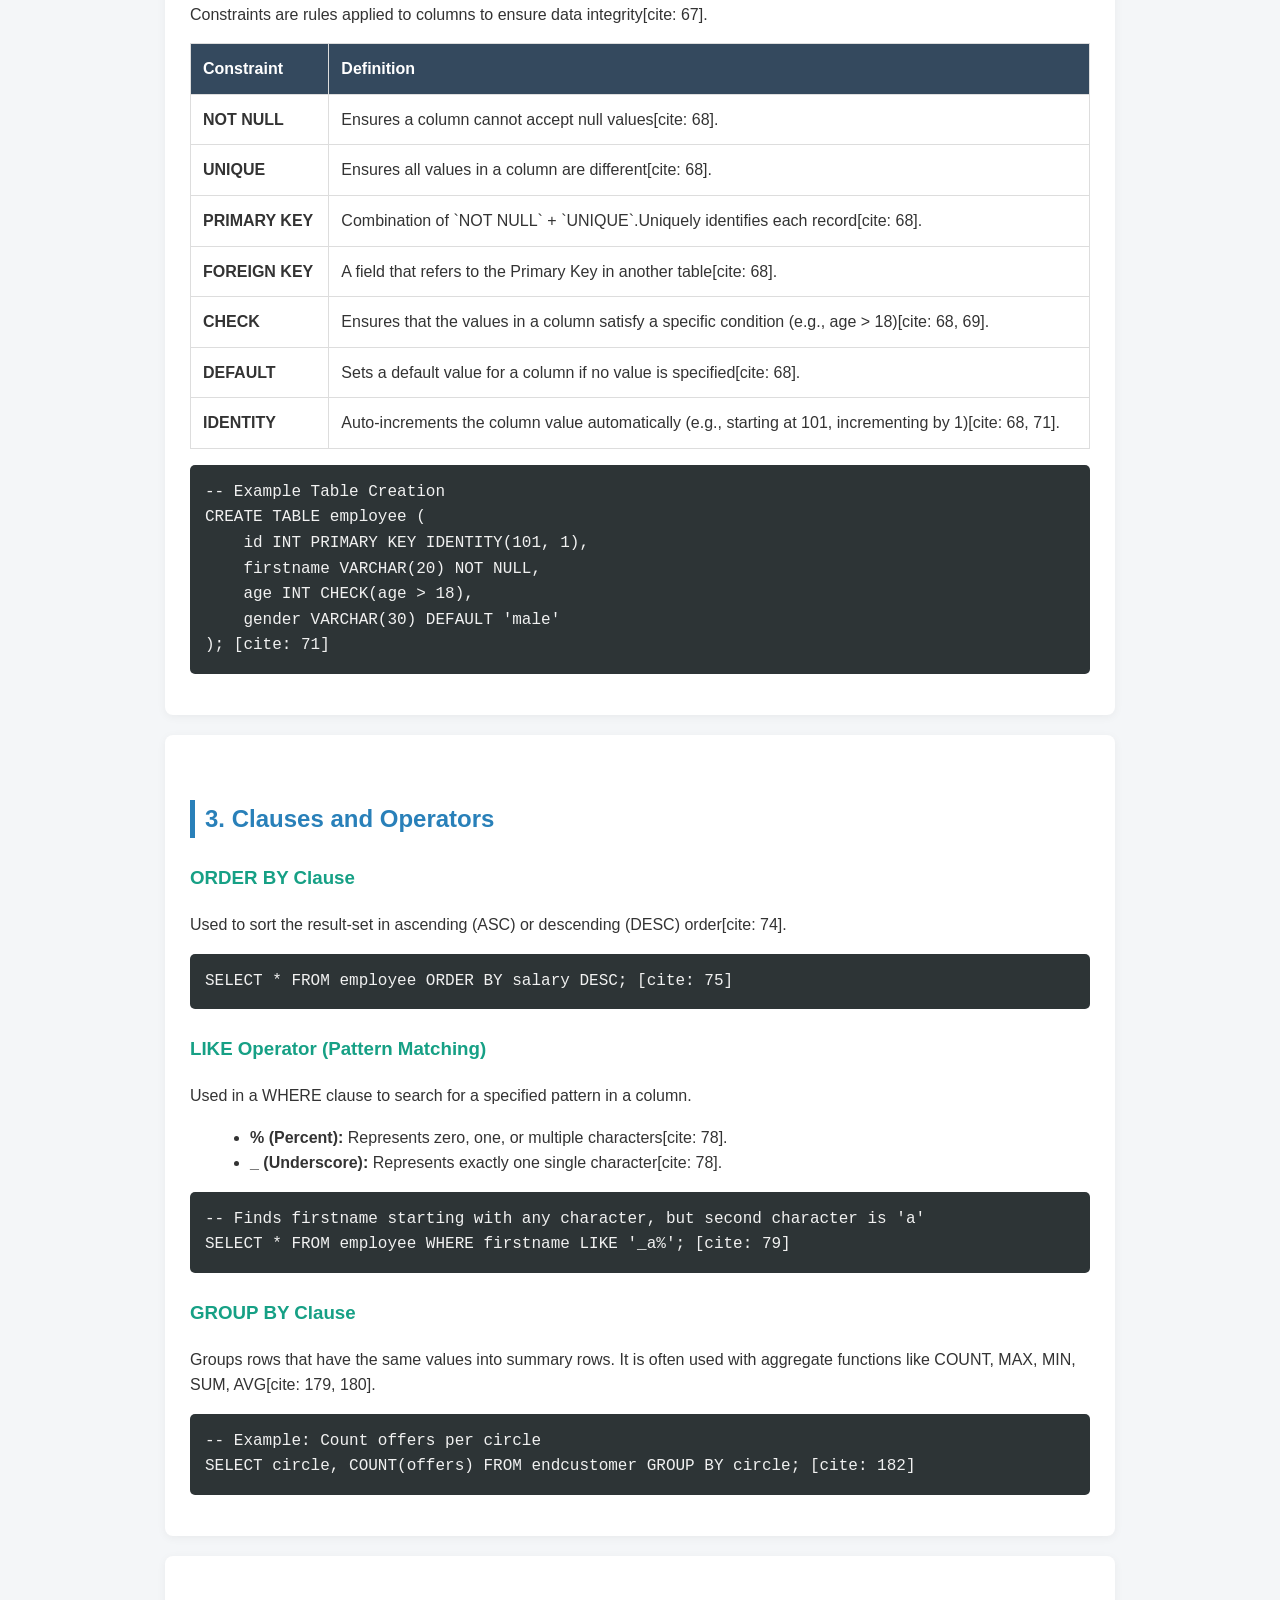
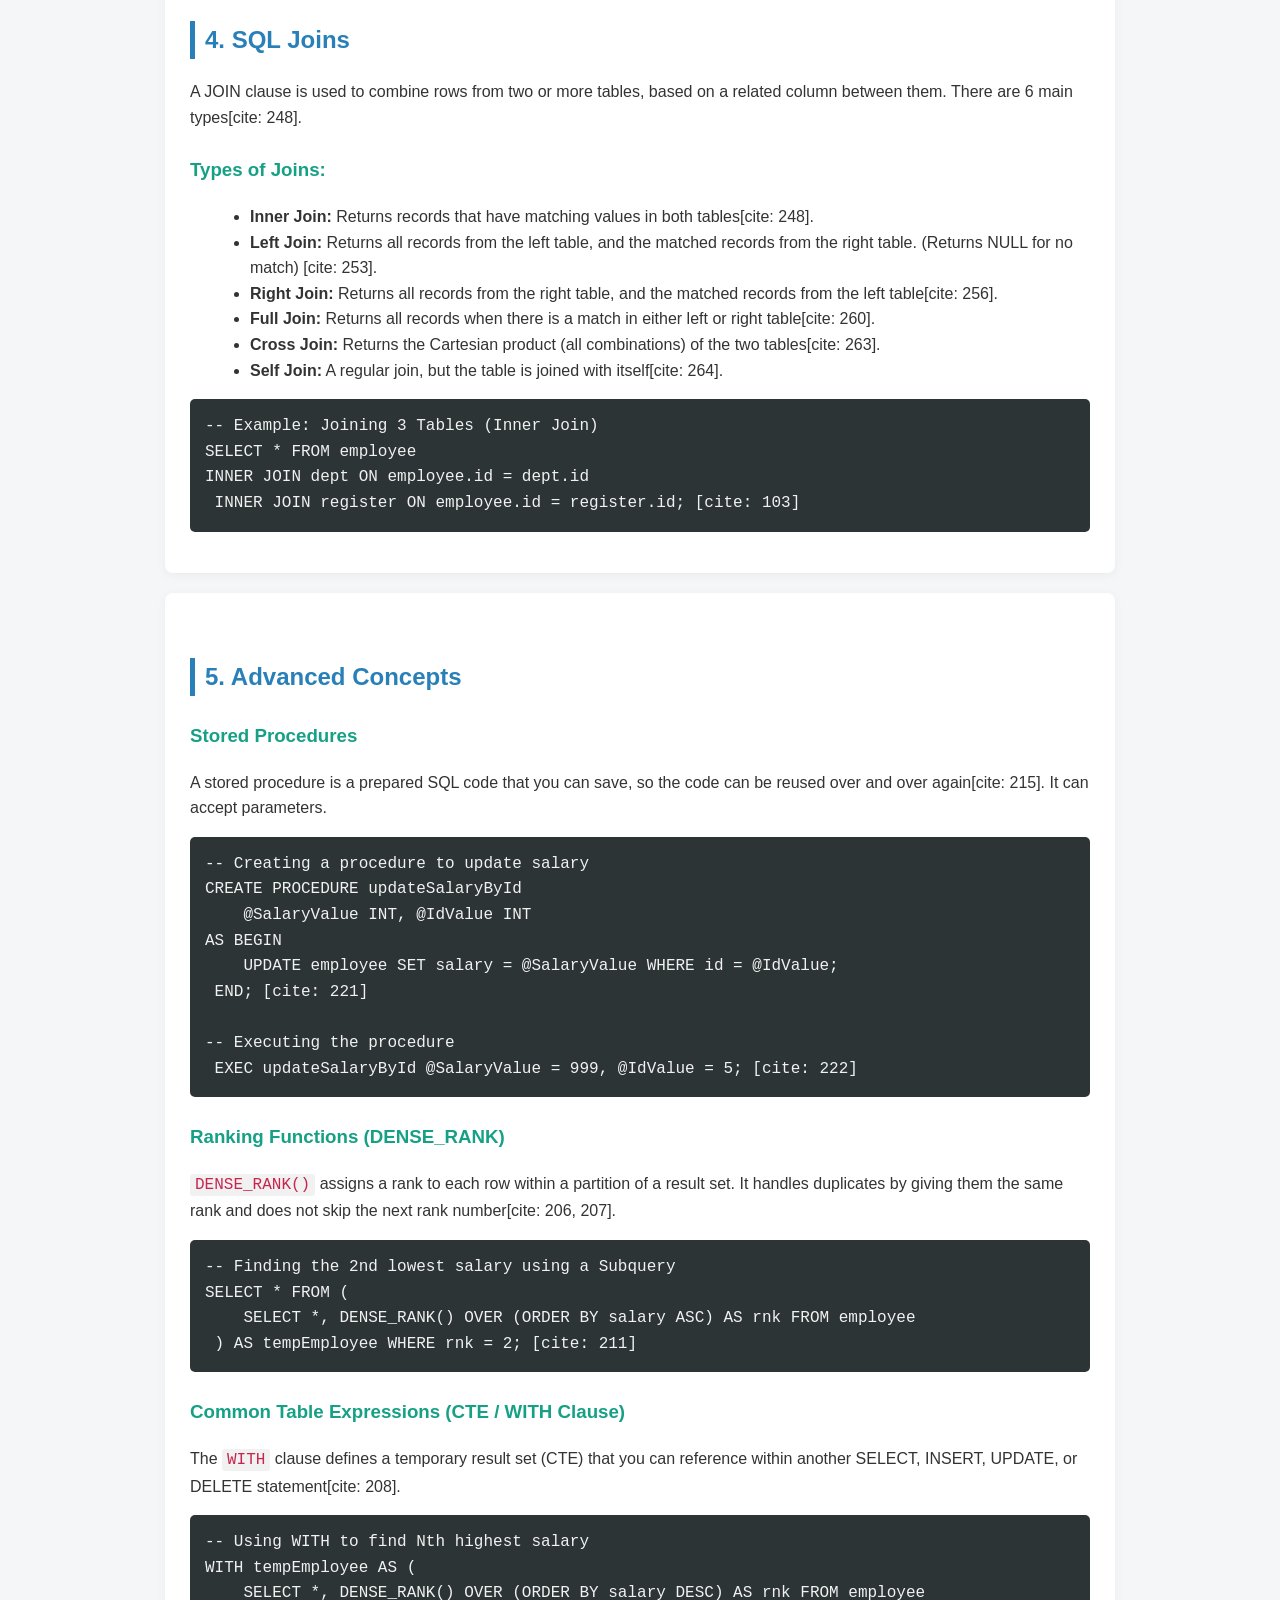
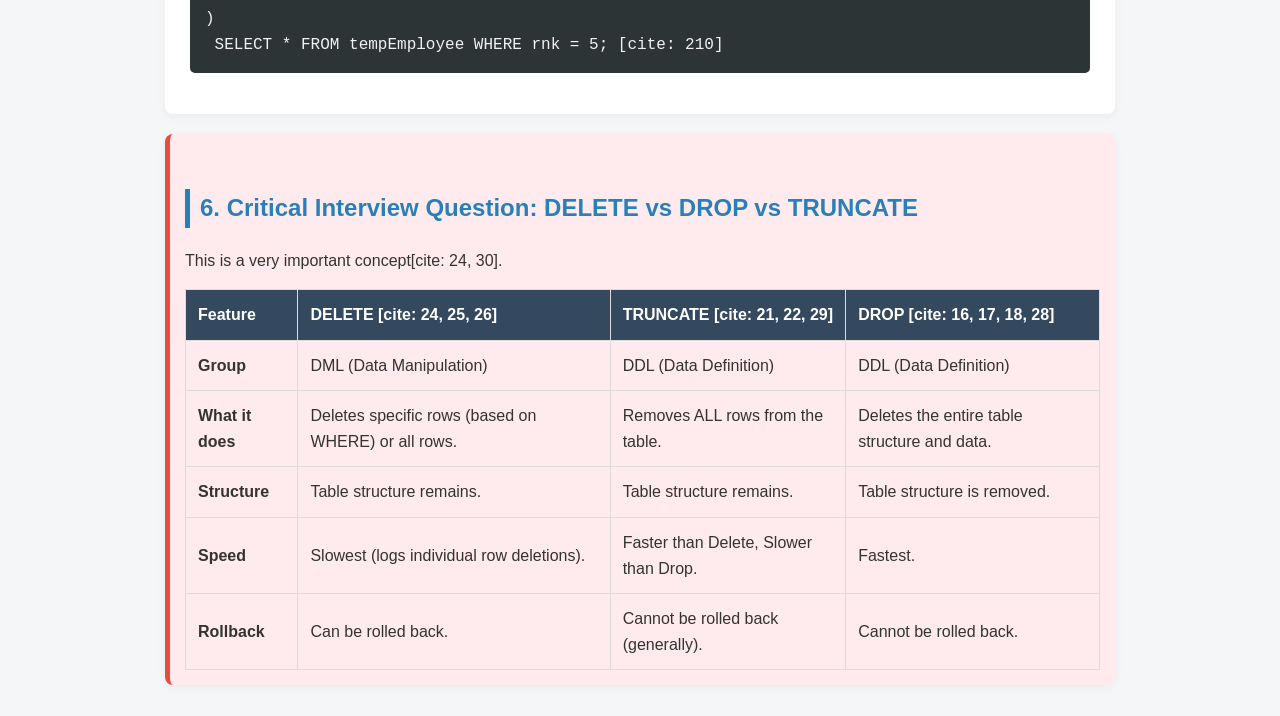
==== commit 9755786d: "sq" ====
--- a/sql.html
+++ b/sql.html
@@ -3,7 +3,7 @@
 <head>
     <meta charset="UTF-8">
     <meta name="viewport" content="width=device-width, initial-scale=1.0">
-    <title>Comprehensive SQL Guide</title>
+    <title>Comprehensive SQL Guide </title>
     <style>
         body {
             font-family: 'Segoe UI', Tahoma, Geneva, Verdana, sans-serif;
@@ -83,8 +83,14 @@
         }
     </style>
 </head>
+
 <body>
-
+ <div class="container-fluid">
+<div class="text-center mb-4">
+ 
+       <p style="font-family: cursive; text-align: center;">With ❤️ by Vikas Pawar</p>
+      </div>
+      </div>
     <div class="section-box">
         <h1>Comprehensive SQL Guide</h1>
         <p>This document covers the 5 sub-languages of SQL, constraints, joins, clauses, and advanced concepts like Stored Procedures.</p>
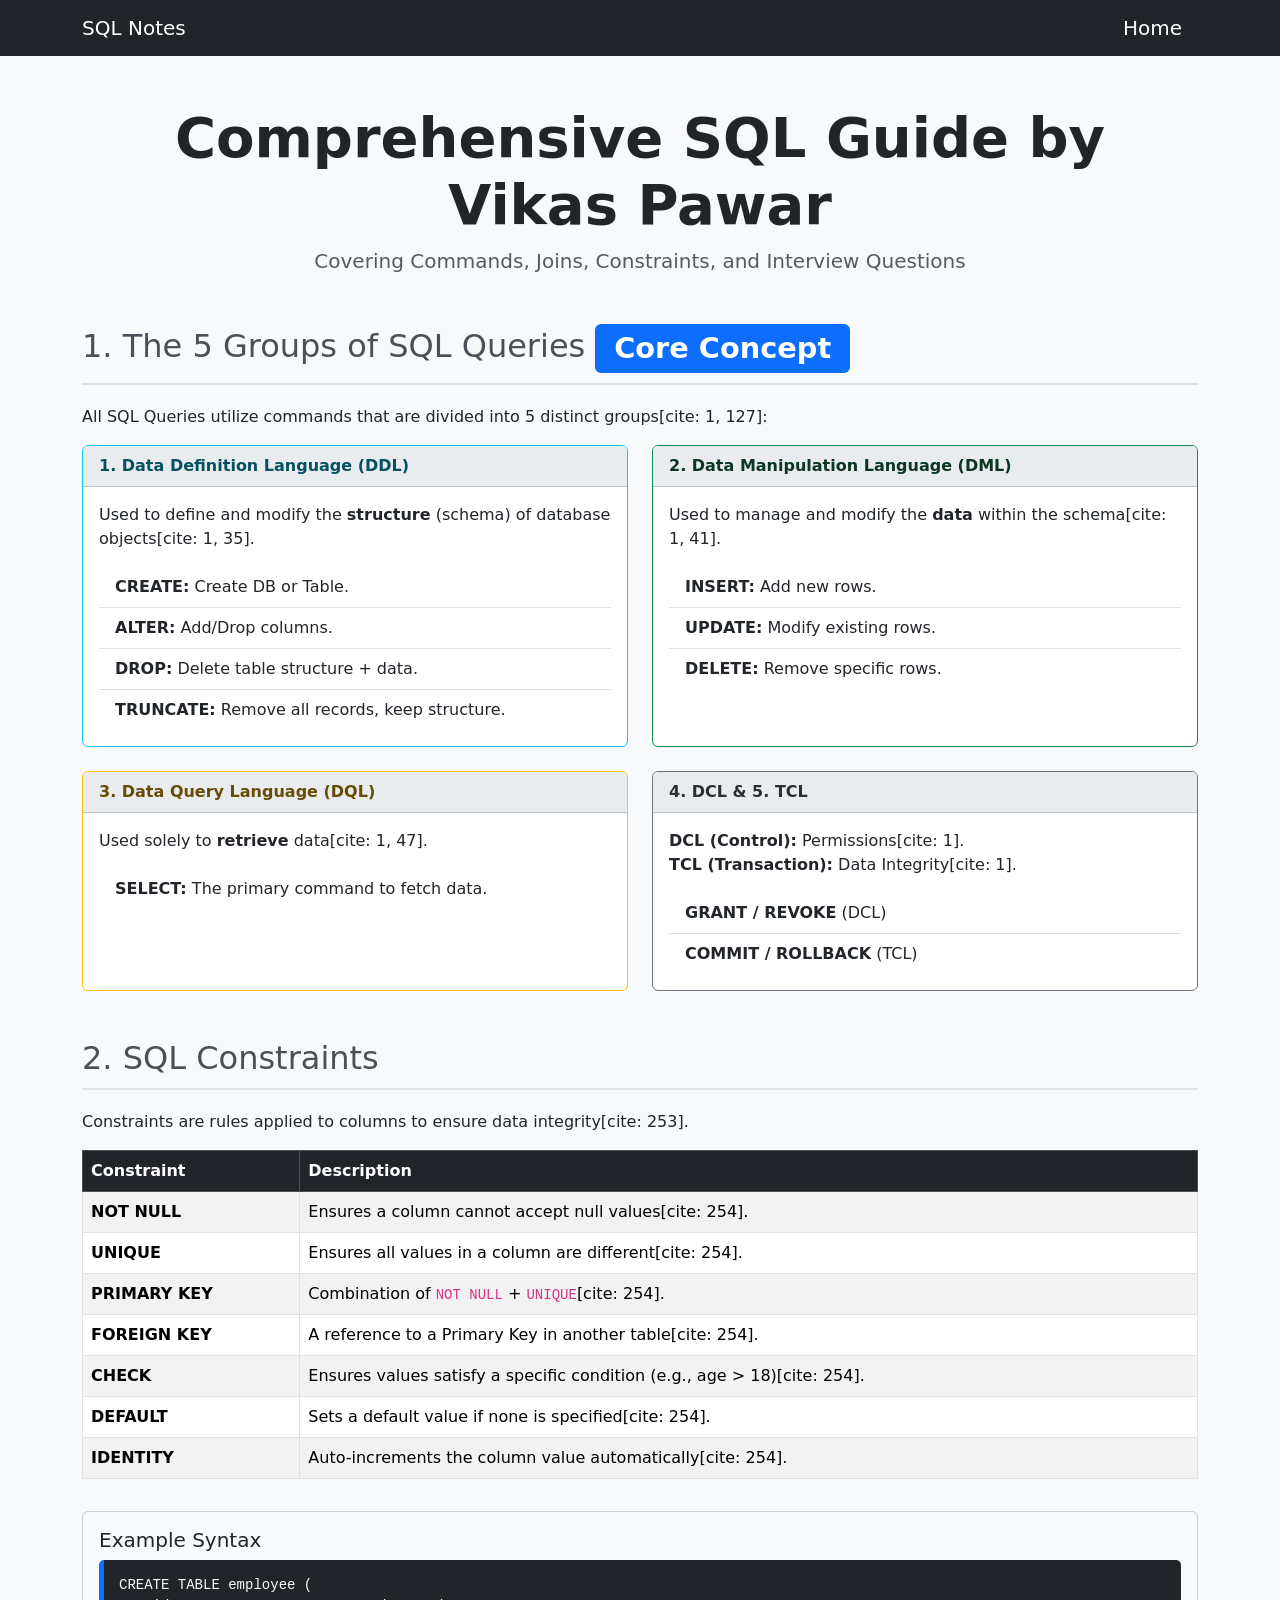
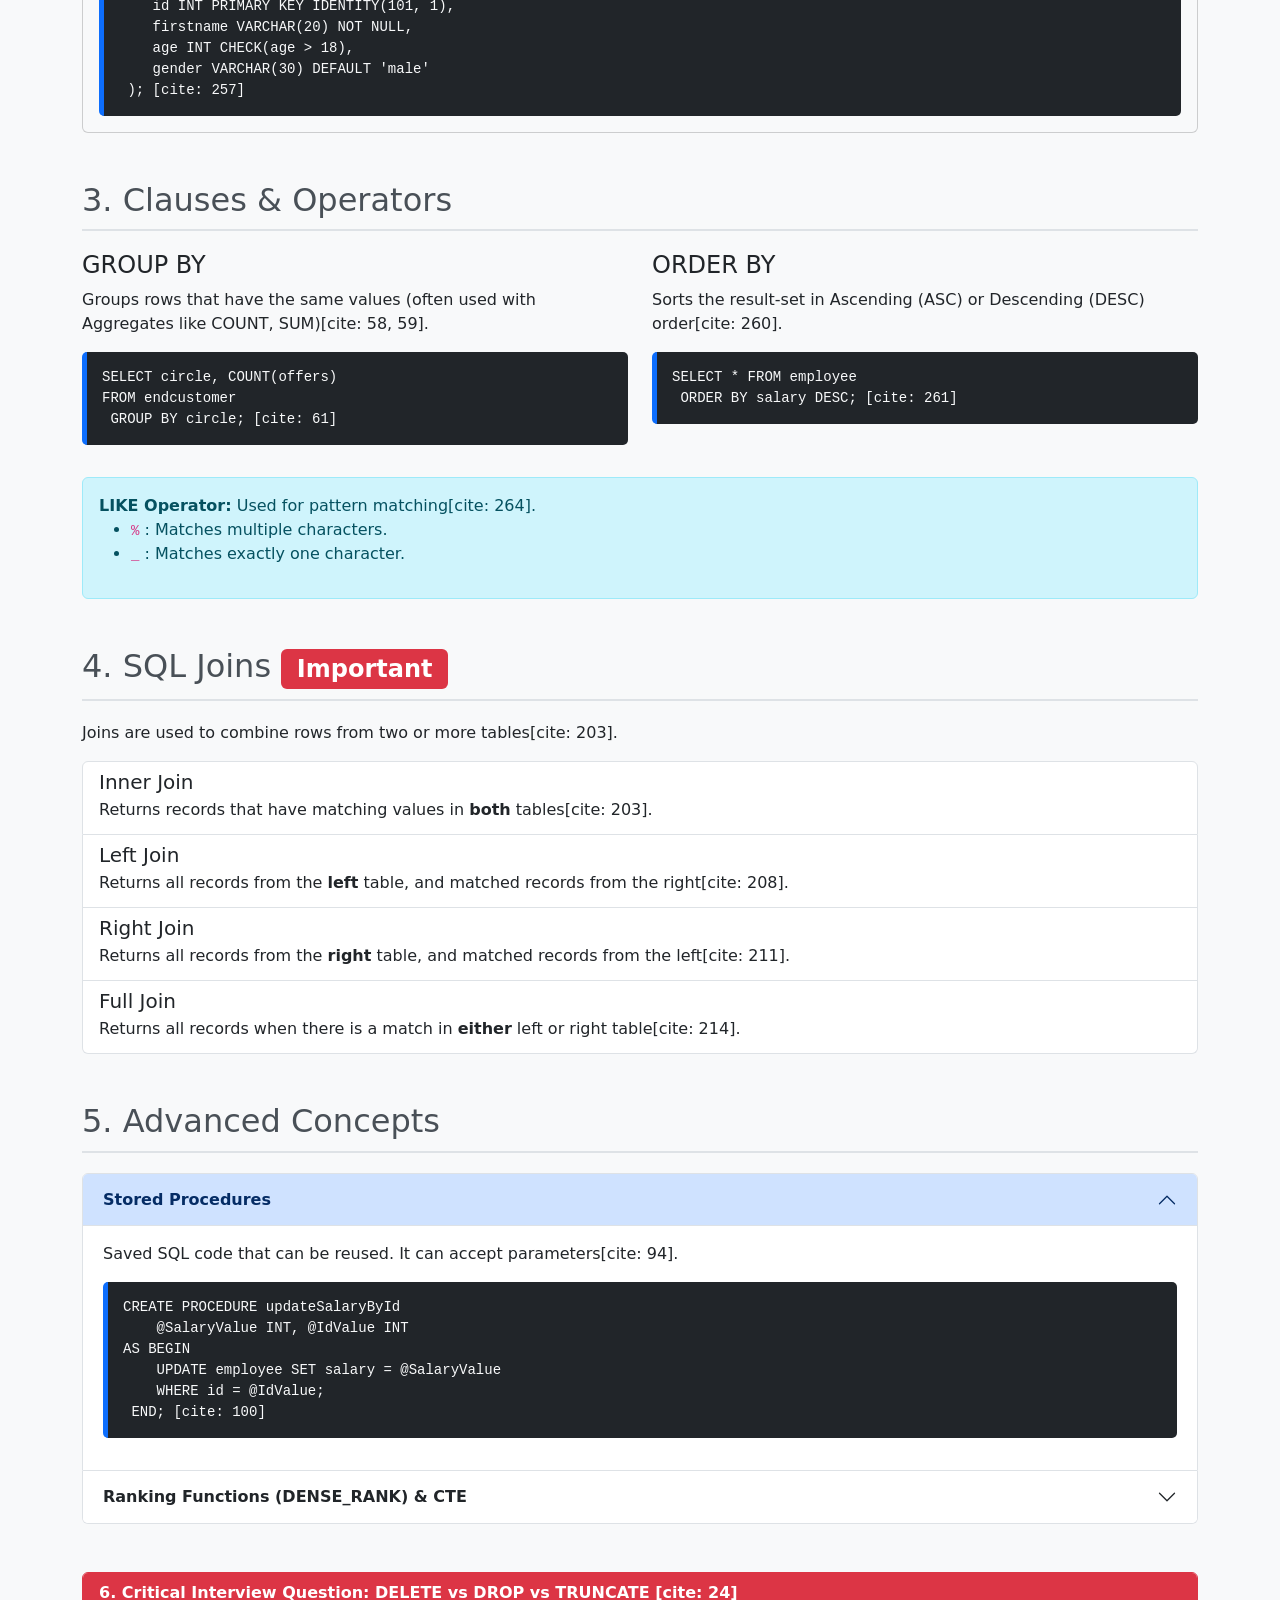
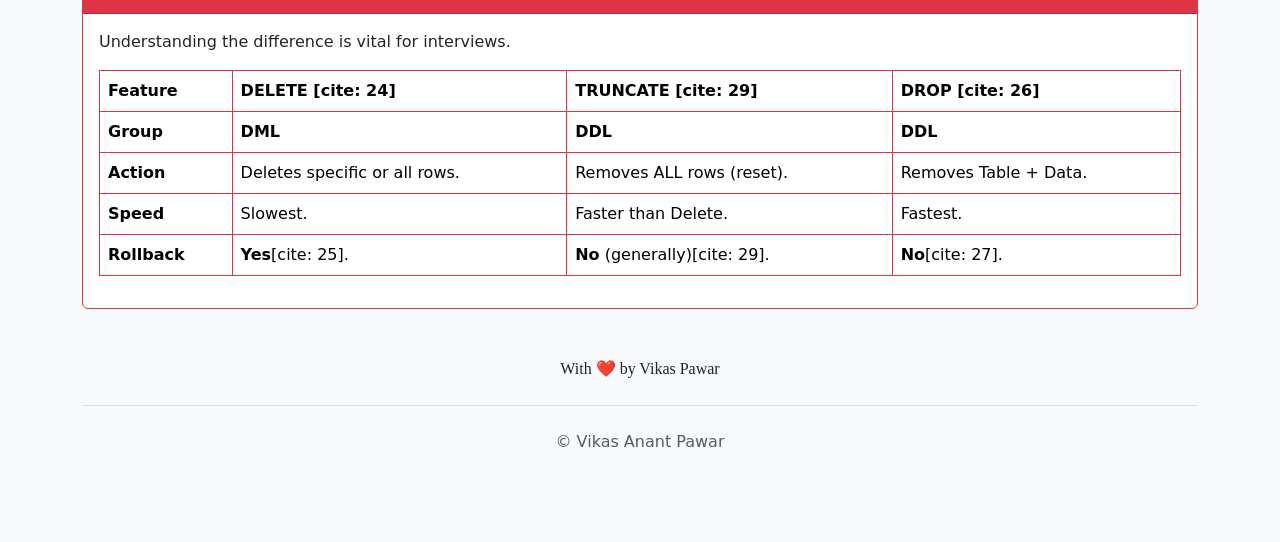
==== commit 5d9ec213: "sql structure changed" ====
--- a/sql.html
+++ b/sql.html
@@ -3,302 +3,347 @@
 <head>
     <meta charset="UTF-8">
     <meta name="viewport" content="width=device-width, initial-scale=1.0">
-    <title>Comprehensive SQL Guide </title>
+    <title>SQL Master Notes</title>
+    <link href="https://cdn.jsdelivr.net/npm/bootstrap@5.3.0/dist/css/bootstrap.min.css" rel="stylesheet">
     <style>
         body {
-            font-family: 'Segoe UI', Tahoma, Geneva, Verdana, sans-serif;
-            line-height: 1.6;
-            color: #333;
-            max-width: 950px;
-            margin: 0 auto;
-            padding: 20px;
-            background-color: #f4f6f8;
-        }
-        h1 {
-            color: #2c3e50;
-            border-bottom: 3px solid #3498db;
-            padding-bottom: 10px;
-            text-align: center;
-        }
-        h2 {
-            color: #2980b9;
-            margin-top: 40px;
-            border-left: 5px solid #2980b9;
-            padding-left: 10px;
-        }
-        h3 {
-            color: #16a085;
-            margin-top: 25px;
-        }
-        .section-box {
-            background-color: #fff;
-            padding: 25px;
-            border-radius: 8px;
-            box-shadow: 0 2px 10px rgba(0,0,0,0.05);
-            margin-bottom: 20px;
-        }
-        code {
-            background-color: #f1f1f1;
-            padding: 2px 5px;
-            border-radius: 3px;
-            font-family: 'Consolas', monospace;
-            color: #c7254e;
+            background-color: #f8f9fa;
         }
         pre {
-            background-color: #2d3436;
-            color: #f1f1f1;
+            background-color: #212529;
+            color: #f8f9fa;
             padding: 15px;
             border-radius: 5px;
-            overflow-x: auto;
-            font-family: 'Consolas', monospace;
-        }
-        .note {
-            background-color: #fff3cd;
-            border-left: 5px solid #ffc107;
-            padding: 15px;
-            margin: 15px 0;
-        }
-        .important {
-            background-color: #ffebee;
-            border-left: 5px solid #e74c3c;
-            padding: 15px;
-            margin: 15px 0;
-        }
-        table {
-            width: 100%;
-            border-collapse: collapse;
-            margin-top: 15px;
-        }
-        th, td {
-            border: 1px solid #ddd;
-            padding: 12px;
-            text-align: left;
-        }
-        th {
-            background-color: #34495e;
-            color: white;
-        }
-        ul, ol {
-            margin-left: 20px;
+            border-left: 5px solid #0d6efd;
+        }
+        .section-title {
+            border-bottom: 2px solid #dee2e6;
+            padding-bottom: 10px;
+            margin-bottom: 20px;
+            color: #495057;
+        }
+        .important-badge {
+            font-size: 0.9em;
+            vertical-align: middle;
+        }
+        .card-header-custom {
+            font-weight: bold;
+            background-color: #e9ecef;
         }
     </style>
 </head>
-
 <body>
- <div class="container-fluid">
-<div class="text-center mb-4">
- 
-       <p style="font-family: cursive; text-align: center;">With ❤️ by Vikas Pawar</p>
-      </div>
-      </div>
-    <div class="section-box">
-        <h1>Comprehensive SQL Guide</h1>
-        <p>This document covers the 5 sub-languages of SQL, constraints, joins, clauses, and advanced concepts like Stored Procedures.</p>
-    </div>
-
-    <div class="section-box">
-        <h2>1. The 5 Groups of SQL Queries</h2>
-      <p>All SQL Queries utilize commands that are divided into 5 distinct groups[cite: 1, 156]:</p>
-
-        <h3>1. Data Definition Language (DDL)</h3>
-        <p>Used to define and modify the structure (schema) of database objects.</p>
-        <ul>
-         <li><strong>CREATE:</strong> Creates a new table or database[cite: 58].</li>
-           <li><strong>ALTER:</strong> Adds, removes, or renames columns[cite: 31].</li>
-            <li><strong>DROP:</strong> Deletes an entire table or database (structure + data)[cite: 16].</li>
-            <li><strong>TRUNCATE:</strong> Removes all records but keeps the structure[cite: 20].</li>
-        </ul>
-        <pre>-- Example: Adding a column
-ALTER TABLE employee ADD country VARCHAR(20); [cite: 32]</pre>
-
-        <h3>2. Data Manipulation Language (DML)</h3>
-        <p>Used to manage and modify the data within the schema[cite: 30].</p>
-        <ul>
-            <li><strong>INSERT:</strong> Adds new records. Can insert single or multiple rows[cite: 156].</li>
-            <li><strong>UPDATE:</strong> Modifies existing data. Can use `CASE` for conditional updates[cite: 45].</li>
-            <li><strong>DELETE:</strong> Removes specific or all records[cite: 5].</li>
-        </ul>
-        <pre>-- Example: Update with CASE
-UPDATE register SET lastname = CASE id 
-    WHEN 1 THEN 'abc'
-    WHEN 2 THEN 'pqr'
-    ELSE lastname END
-WHERE id IN (1,2); [cite: 45]</pre>
-
-        <h3>3. Data Query Language (DQL)</h3>
-    <p>Used solely to retrieve data[cite: 61].</p>
-        <ul>
-            <li><strong>SELECT:</strong> Retrieves data from a database table.</li>
-        </ul>
-
-        <h3>4. Data Control Language (DCL) & 5. Transaction Control Language (TCL)</h3>
-      <p>Manage permissions (GRANT, REVOKE) and transactions (COMMIT, ROLLBACK, SAVEPOINT)[cite: 1].</p>
-    </div>
-
-    <div class="section-box">
-        <h2>2. SQL Constraints</h2>
-        <p>Constraints are rules applied to columns to ensure data integrity[cite: 67].</p>
+
+    <nav class="navbar navbar-expand-lg navbar-dark bg-dark sticky-top">
+        <div class="container">
+            <a class="navbar-brand" href="#">SQL Notes</a>
+            <a href="index.html" class="navbar-brand">Home</a>
+        </div>
+    </nav>
+
+    <div class="container my-5">
         
-        <table>
-            <tr>
-                <th>Constraint</th>
-                <th>Definition</th>
-            </tr>
-            <tr>
-                <td><strong>NOT NULL</strong></td>
-               <td>Ensures a column cannot accept null values[cite: 68].</td>
-            </tr>
-            <tr>
-                <td><strong>UNIQUE</strong></td>
-                <td>Ensures all values in a column are different[cite: 68].</td>
-            </tr>
-            <tr>
-                <td><strong>PRIMARY KEY</strong></td>
-                <td>Combination of `NOT NULL` + `UNIQUE`.Uniquely identifies each record[cite: 68].</td>
-            </tr>
-            <tr>
-                <td><strong>FOREIGN KEY</strong></td>
-                <td>A field that refers to the Primary Key in another table[cite: 68].</td>
-            </tr>
-            <tr>
-                <td><strong>CHECK</strong></td>
-                <td>Ensures that the values in a column satisfy a specific condition (e.g., age > 18)[cite: 68, 69].</td>
-            </tr>
-            <tr>
-                <td><strong>DEFAULT</strong></td>
-            <td>Sets a default value for a column if no value is specified[cite: 68].</td>
-            </tr>
-            <tr>
-                <td><strong>IDENTITY</strong></td>
-                <td>Auto-increments the column value automatically (e.g., starting at 101, incrementing by 1)[cite: 68, 71].</td>
-            </tr>
-        </table>
-        <pre>-- Example Table Creation
+        <div class="text-center mb-5">
+            <h1 class="display-4 fw-bold">Comprehensive SQL Guide by Vikas Pawar</h1>
+            <p class="lead text-muted">Covering Commands, Joins, Constraints, and Interview Questions</p>
+        </div>
+
+        <section id="sql-groups" class="mb-5">
+            <h2 class="section-title">1. The 5 Groups of SQL Queries <span class="badge bg-primary important-badge">Core Concept</span></h2>
+             <p>All SQL Queries utilize commands that are divided into 5 distinct groups[cite: 1, 127]:</p>
+
+            <div class="row g-4">
+                <div class="col-md-6">
+                    <div class="card h-100 border-info">
+                        <div class="card-header card-header-custom text-info-emphasis">1. Data Definition Language (DDL)</div>
+                        <div class="card-body">
+                             <p class="card-text">Used to define and modify the <strong>structure</strong> (schema) of database objects[cite: 1, 35].</p>
+                            <ul class="list-group list-group-flush">
+                                <li class="list-group-item"><strong>CREATE:</strong> Create DB or Table.</li>
+                                <li class="list-group-item"><strong>ALTER:</strong> Add/Drop columns.</li>
+                                <li class="list-group-item"><strong>DROP:</strong> Delete table structure + data.</li>
+                                <li class="list-group-item"><strong>TRUNCATE:</strong> Remove all records, keep structure.</li>
+                            </ul>
+                        </div>
+                    </div>
+                </div>
+
+                <div class="col-md-6">
+                    <div class="card h-100 border-success">
+                        <div class="card-header card-header-custom text-success-emphasis">2. Data Manipulation Language (DML)</div>
+                        <div class="card-body">
+                             <p class="card-text">Used to manage and modify the <strong>data</strong> within the schema[cite: 1, 41].</p>
+                            <ul class="list-group list-group-flush">
+                                <li class="list-group-item"><strong>INSERT:</strong> Add new rows.</li>
+                                <li class="list-group-item"><strong>UPDATE:</strong> Modify existing rows.</li>
+                                <li class="list-group-item"><strong>DELETE:</strong> Remove specific rows.</li>
+                            </ul>
+                        </div>
+                    </div>
+                </div>
+
+                <div class="col-md-6">
+                    <div class="card h-100 border-warning">
+                        <div class="card-header card-header-custom text-warning-emphasis">3. Data Query Language (DQL)</div>
+                        <div class="card-body">
+                             <p class="card-text">Used solely to <strong>retrieve</strong> data[cite: 1, 47].</p>
+                            <ul class="list-group list-group-flush">
+                                <li class="list-group-item"><strong>SELECT:</strong> The primary command to fetch data.</li>
+                            </ul>
+                        </div>
+                    </div>
+                </div>
+
+                <div class="col-md-6">
+                    <div class="card h-100 border-secondary">
+                        <div class="card-header card-header-custom text-secondary-emphasis">4. DCL & 5. TCL</div>
+                        <div class="card-body">
+                             <p class="card-text"><strong>DCL (Control):</strong> Permissions[cite: 1].<br>
+                             <strong>TCL (Transaction):</strong> Data Integrity[cite: 1].</p>
+                            <ul class="list-group list-group-flush">
+                                <li class="list-group-item"><strong>GRANT / REVOKE</strong> (DCL)</li>
+                                <li class="list-group-item"><strong>COMMIT / ROLLBACK</strong> (TCL)</li>
+                            </ul>
+                        </div>
+                    </div>
+                </div>
+            </div>
+        </section>
+
+        <section id="constraints" class="mb-5">
+            <h2 class="section-title">2. SQL Constraints</h2>
+             <p>Constraints are rules applied to columns to ensure data integrity[cite: 253].</p>
+            
+            <div class="table-responsive">
+                <table class="table table-striped table-hover table-bordered">
+                    <thead class="table-dark">
+                        <tr>
+                            <th>Constraint</th>
+                            <th>Description</th>
+                        </tr>
+                    </thead>
+                    <tbody>
+                        <tr>
+                            <td><strong>NOT NULL</strong></td>
+                             <td>Ensures a column cannot accept null values[cite: 254].</td>
+                        </tr>
+                        <tr>
+                            <td><strong>UNIQUE</strong></td>
+                             <td>Ensures all values in a column are different[cite: 254].</td>
+                        </tr>
+                        <tr>
+                            <td><strong>PRIMARY KEY</strong></td>
+                             <td>Combination of <code>NOT NULL</code> + <code>UNIQUE</code>[cite: 254].</td>
+                        </tr>
+                        <tr>
+                            <td><strong>FOREIGN KEY</strong></td>
+                             <td>A reference to a Primary Key in another table[cite: 254].</td>
+                        </tr>
+                        <tr>
+                            <td><strong>CHECK</strong></td>
+                             <td>Ensures values satisfy a specific condition (e.g., age > 18)[cite: 254].</td>
+                        </tr>
+                        <tr>
+                            <td><strong>DEFAULT</strong></td>
+                             <td>Sets a default value if none is specified[cite: 254].</td>
+                        </tr>
+                        <tr>
+                            <td><strong>IDENTITY</strong></td>
+                             <td>Auto-increments the column value automatically[cite: 254].</td>
+                        </tr>
+                    </tbody>
+                </table>
+            </div>
+            
+            <div class="card bg-light mt-3">
+                <div class="card-body">
+                    <h5 class="card-title">Example Syntax</h5>
+<pre class="mb-0">
 CREATE TABLE employee (
     id INT PRIMARY KEY IDENTITY(101, 1), 
     firstname VARCHAR(20) NOT NULL, 
     age INT CHECK(age > 18),
     gender VARCHAR(30) DEFAULT 'male'
-); [cite: 71]</pre>
-    </div>
-
-    <div class="section-box">
-        <h2>3. Clauses and Operators</h2>
-        
-        <h3>ORDER BY Clause</h3>
-        <p>Used to sort the result-set in ascending (ASC) or descending (DESC) order[cite: 74].</p>
-        <pre>SELECT * FROM employee ORDER BY salary DESC; [cite: 75]</pre>
-
-        <h3>LIKE Operator (Pattern Matching)</h3>
-        <p>Used in a WHERE clause to search for a specified pattern in a column.</p>
-        <ul>
-            <li><strong>% (Percent):</strong> Represents zero, one, or multiple characters[cite: 78].</li>
-            <li><strong>_ (Underscore):</strong> Represents exactly one single character[cite: 78].</li>
-        </ul>
-        <pre>-- Finds firstname starting with any character, but second character is 'a'
-SELECT * FROM employee WHERE firstname LIKE '_a%'; [cite: 79]</pre>
-
-        <h3>GROUP BY Clause</h3>
-        <p>Groups rows that have the same values into summary rows.  It is often used with aggregate functions like COUNT, MAX, MIN, SUM, AVG[cite: 179, 180].</p>
-        <pre>-- Example: Count offers per circle
-SELECT circle, COUNT(offers) FROM endcustomer GROUP BY circle; [cite: 182]</pre>
-    </div>
-
-    <div class="section-box">
-        <h2>4. SQL Joins</h2>
-        <p>A JOIN clause is used to combine rows from two or more tables, based on a related column between them.  There are 6 main types[cite: 248].</p>
-        
-        
-        <h3>Types of Joins:</h3>
-        <ul>
-             <li><strong>Inner Join:</strong> Returns records that have matching values in both tables[cite: 248].</li>
-            <li><strong>Left Join:</strong> Returns all records from the left table, and the matched records from the right table. (Returns NULL for no match)  [cite: 253].</li>
-             <li><strong>Right Join:</strong> Returns all records from the right table, and the matched records from the left table[cite: 256].</li>
-             <li><strong>Full Join:</strong> Returns all records when there is a match in either left or right table[cite: 260].</li>
-             <li><strong>Cross Join:</strong> Returns the Cartesian product (all combinations) of the two tables[cite: 263].</li>
-             <li><strong>Self Join:</strong> A regular join, but the table is joined with itself[cite: 264].</li>
-        </ul>
-        <pre>-- Example: Joining 3 Tables (Inner Join)
+ ); [cite: 257]
+</pre>
+                </div>
+            </div>
+        </section>
+
+        <section id="clauses" class="mb-5">
+            <h2 class="section-title">3. Clauses & Operators</h2>
+            
+            <div class="row">
+                <div class="col-md-6">
+                    <h4>GROUP BY</h4>
+                     <p>Groups rows that have the same values (often used with Aggregates like COUNT, SUM)[cite: 58, 59].</p>
+<pre>
+SELECT circle, COUNT(offers) 
+FROM endcustomer 
+ GROUP BY circle; [cite: 61]
+</pre>
+                </div>
+                <div class="col-md-6">
+                    <h4>ORDER BY</h4>
+                     <p>Sorts the result-set in Ascending (ASC) or Descending (DESC) order[cite: 260].</p>
+<pre>
 SELECT * FROM employee 
-INNER JOIN dept ON employee.id = dept.id
- INNER JOIN register ON employee.id = register.id; [cite: 103]</pre>
-    </div>
-
-    <div class="section-box">
-        <h2>5. Advanced Concepts</h2>
-
-        <h3>Stored Procedures</h3>
-         <p>A stored procedure is a prepared SQL code that you can save, so the code can be reused over and over again[cite: 215]. It can accept parameters.</p>
-        <pre>-- Creating a procedure to update salary
+ ORDER BY salary DESC; [cite: 261]
+</pre>
+                </div>
+            </div>
+            
+            <div class="alert alert-info mt-3">
+                 <strong>LIKE Operator:</strong> Used for pattern matching[cite: 264].
+                <ul>
+                    <li><code>%</code> : Matches multiple characters.</li>
+                    <li><code>_</code> : Matches exactly one character.</li>
+                </ul>
+            </div>
+        </section>
+
+        <section id="joins" class="mb-5">
+            <h2 class="section-title">4. SQL Joins <span class="badge bg-danger">Important</span></h2>
+             <p>Joins are used to combine rows from two or more tables[cite: 203].</p>
+            
+
+            <div class="list-group">
+                <a href="#" class="list-group-item list-group-item-action">
+                    <div class="d-flex w-100 justify-content-between">
+                        <h5 class="mb-1">Inner Join</h5>
+                    </div>
+                     <p class="mb-1">Returns records that have matching values in <strong>both</strong> tables[cite: 203].</p>
+                </a>
+                <a href="#" class="list-group-item list-group-item-action">
+                    <div class="d-flex w-100 justify-content-between">
+                        <h5 class="mb-1">Left Join</h5>
+                    </div>
+                     <p class="mb-1">Returns all records from the <strong>left</strong> table, and matched records from the right[cite: 208].</p>
+                </a>
+                <a href="#" class="list-group-item list-group-item-action">
+                    <div class="d-flex w-100 justify-content-between">
+                        <h5 class="mb-1">Right Join</h5>
+                    </div>
+                     <p class="mb-1">Returns all records from the <strong>right</strong> table, and matched records from the left[cite: 211].</p>
+                </a>
+                <a href="#" class="list-group-item list-group-item-action">
+                    <div class="d-flex w-100 justify-content-between">
+                        <h5 class="mb-1">Full Join</h5>
+                    </div>
+                     <p class="mb-1">Returns all records when there is a match in <strong>either</strong> left or right table[cite: 214].</p>
+                </a>
+            </div>
+        </section>
+
+        <section id="advanced" class="mb-5">
+            <h2 class="section-title">5. Advanced Concepts</h2>
+
+            <div class="accordion" id="accordionAdvanced">
+                <div class="accordion-item">
+                    <h2 class="accordion-header" id="headingOne">
+                        <button class="accordion-button" type="button" data-bs-toggle="collapse" data-bs-target="#collapseOne">
+                            <strong>Stored Procedures</strong>
+                        </button>
+                    </h2>
+                    <div id="collapseOne" class="accordion-collapse collapse show" data-bs-parent="#accordionAdvanced">
+                        <div class="accordion-body">
+                            <p>Saved SQL code that can be reused.  It can accept parameters[cite: 94].</p>
+<pre>
 CREATE PROCEDURE updateSalaryById
     @SalaryValue INT, @IdValue INT
 AS BEGIN
-    UPDATE employee SET salary = @SalaryValue WHERE id = @IdValue;
- END; [cite: 221]
-
--- Executing the procedure
- EXEC updateSalaryById @SalaryValue = 999, @IdValue = 5; [cite: 222]</pre>
-
-        <h3>Ranking Functions (DENSE_RANK)</h3>
-        <p><code>DENSE_RANK()</code> assigns a rank to each row within a partition of a result set.  It handles duplicates by giving them the same rank and does not skip the next rank number[cite: 206, 207].</p>
-        <pre>-- Finding the 2nd lowest salary using a Subquery
-SELECT * FROM (
-    SELECT *, DENSE_RANK() OVER (ORDER BY salary ASC) AS rnk FROM employee
- ) AS tempEmployee WHERE rnk = 2; [cite: 211]</pre>
-
-        <h3>Common Table Expressions (CTE / WITH Clause)</h3>
-         <p>The <code>WITH</code> clause defines a temporary result set (CTE) that you can reference within another SELECT, INSERT, UPDATE, or DELETE statement[cite: 208].</p>
-        <pre>-- Using WITH to find Nth highest salary
+    UPDATE employee SET salary = @SalaryValue 
+    WHERE id = @IdValue;
+ END; [cite: 100]
+</pre>
+                        </div>
+                    </div>
+                </div>
+
+                <div class="accordion-item">
+                    <h2 class="accordion-header" id="headingTwo">
+                        <button class="accordion-button collapsed" type="button" data-bs-toggle="collapse" data-bs-target="#collapseTwo">
+                            <strong>Ranking Functions (DENSE_RANK) & CTE</strong>
+                        </button>
+                    </h2>
+                    <div id="collapseTwo" class="accordion-collapse collapse" data-bs-parent="#accordionAdvanced">
+                        <div class="accordion-body">
+                            <p>Used to find Nth highest/lowest salaries.  <code>DENSE_RANK</code> handles duplicates without skipping numbers[cite: 85].</p>
+<pre>
+-- Find 2nd lowest salary using CTE (WITH clause)
 WITH tempEmployee AS (
-    SELECT *, DENSE_RANK() OVER (ORDER BY salary DESC) AS rnk FROM employee
+    SELECT *, DENSE_RANK() OVER (ORDER BY salary ASC) AS rnk 
+    FROM employee
 )
- SELECT * FROM tempEmployee WHERE rnk = 5; [cite: 210]</pre>
+ SELECT * FROM tempEmployee WHERE rnk = 2; [cite: 91]
+</pre>
+                        </div>
+                    </div>
+                </div>
+            </div>
+        </section>
+
+        <section id="interview" class="mb-5">
+            <div class="card border-danger mb-3">
+                <div class="card-header bg-danger text-white fw-bold">
+                    6.  Critical Interview Question: DELETE vs DROP vs TRUNCATE [cite: 24]
+                </div>
+                <div class="card-body">
+                    <p class="card-text">Understanding the difference is vital for interviews.</p>
+                    <div class="table-responsive">
+                        <table class="table table-bordered border-danger">
+                            <thead >
+                                <tr>
+                                    <th scope="col">Feature</th>
+                                   <th scope="col">DELETE [cite: 24]</th>
+                                    <th scope="col">TRUNCATE [cite: 29]</th>
+                                    <th scope="col">DROP [cite: 26]</th>
+                                </tr>
+                            </thead>
+                            <tbody>
+                                <tr>
+                                    <td><strong>Group</strong></td>
+                                    <td><span class="fw-bold">DML</span></td>
+                                    <td><span class="fw-bold">DDL</span></td>
+                                    <td><span class="fw-bold">DDL</span></td>
+                                </tr>
+                                <tr>
+                                    <td><strong>Action</strong></td>
+                                    <td>Deletes specific or all rows.</td>
+                                    <td>Removes ALL rows (reset).</td>
+                                    <td>Removes Table + Data.</td>
+                                </tr>
+                                <tr>
+                                    <td><strong>Speed</strong></td>
+                                    <td>Slowest.</td>
+                                    <td>Faster than Delete.</td>
+                                    <td>Fastest.</td>
+                                </tr>
+                                <tr>
+                                    <td><strong>Rollback</strong></td>
+                                     <td><strong>Yes</strong>[cite: 25].</td>
+<td><strong>No</strong> (generally)[cite: 29].</td>
+                                     <td><strong>No</strong>[cite: 27].</td>
+                                </tr>
+                            </tbody>
+                        </table>
+                    </div>
+                </div>
+            </div>
+        </section>
+ <div class="container-fluid">
+<div class="text-center mb-4">
+ 
+       <p style="font-family: cursive;">With ❤️ by Vikas Pawar</p>
+      </div>
+      </div>
+        <footer class="text-center text-muted py-4 border-top">
+            <p>&copy; Vikas Anant Pawar</p>
+        </footer>
+
     </div>
 
-    <div class="section-box important">
-        <h2>6. Critical Interview Question: DELETE vs DROP vs TRUNCATE</h2>
-         <p>This is a very important concept[cite: 24, 30].</p>
-
-        <table>
-            <tr>
-                <th>Feature</th>
-                 <th>DELETE [cite: 24, 25, 26]</th>
-                 <th>TRUNCATE [cite: 21, 22, 29]</th>
-                 <th>DROP [cite: 16, 17, 18, 28]</th>
-            </tr>
-            <tr>
-                <td><strong>Group</strong></td>
-                <td>DML (Data Manipulation)</td>
-                <td>DDL (Data Definition)</td>
-                <td>DDL (Data Definition)</td>
-            </tr>
-            <tr>
-                <td><strong>What it does</strong></td>
-                <td>Deletes specific rows (based on WHERE) or all rows.</td>
-                <td>Removes ALL rows from the table.</td>
-                <td>Deletes the entire table structure and data.</td>
-            </tr>
-            <tr>
-                <td><strong>Structure</strong></td>
-                <td>Table structure remains.</td>
-                <td>Table structure remains.</td>
-                <td>Table structure is removed.</td>
-            </tr>
-            <tr>
-                <td><strong>Speed</strong></td>
-                <td>Slowest (logs individual row deletions).</td>
-                <td>Faster than Delete, Slower than Drop.</td>
-                <td>Fastest.</td>
-            </tr>
-            <tr>
-                <td><strong>Rollback</strong></td>
-                <td>Can be rolled back.</td>
-                <td>Cannot be rolled back (generally).</td>
-                <td>Cannot be rolled back.</td>
-            </tr>
-        </table>
-    </div>
-
+    <script src="https://cdn.jsdelivr.net/npm/bootstrap@5.3.0/dist/js/bootstrap.bundle.min.js"></script>
 </body>
 </html>
 
